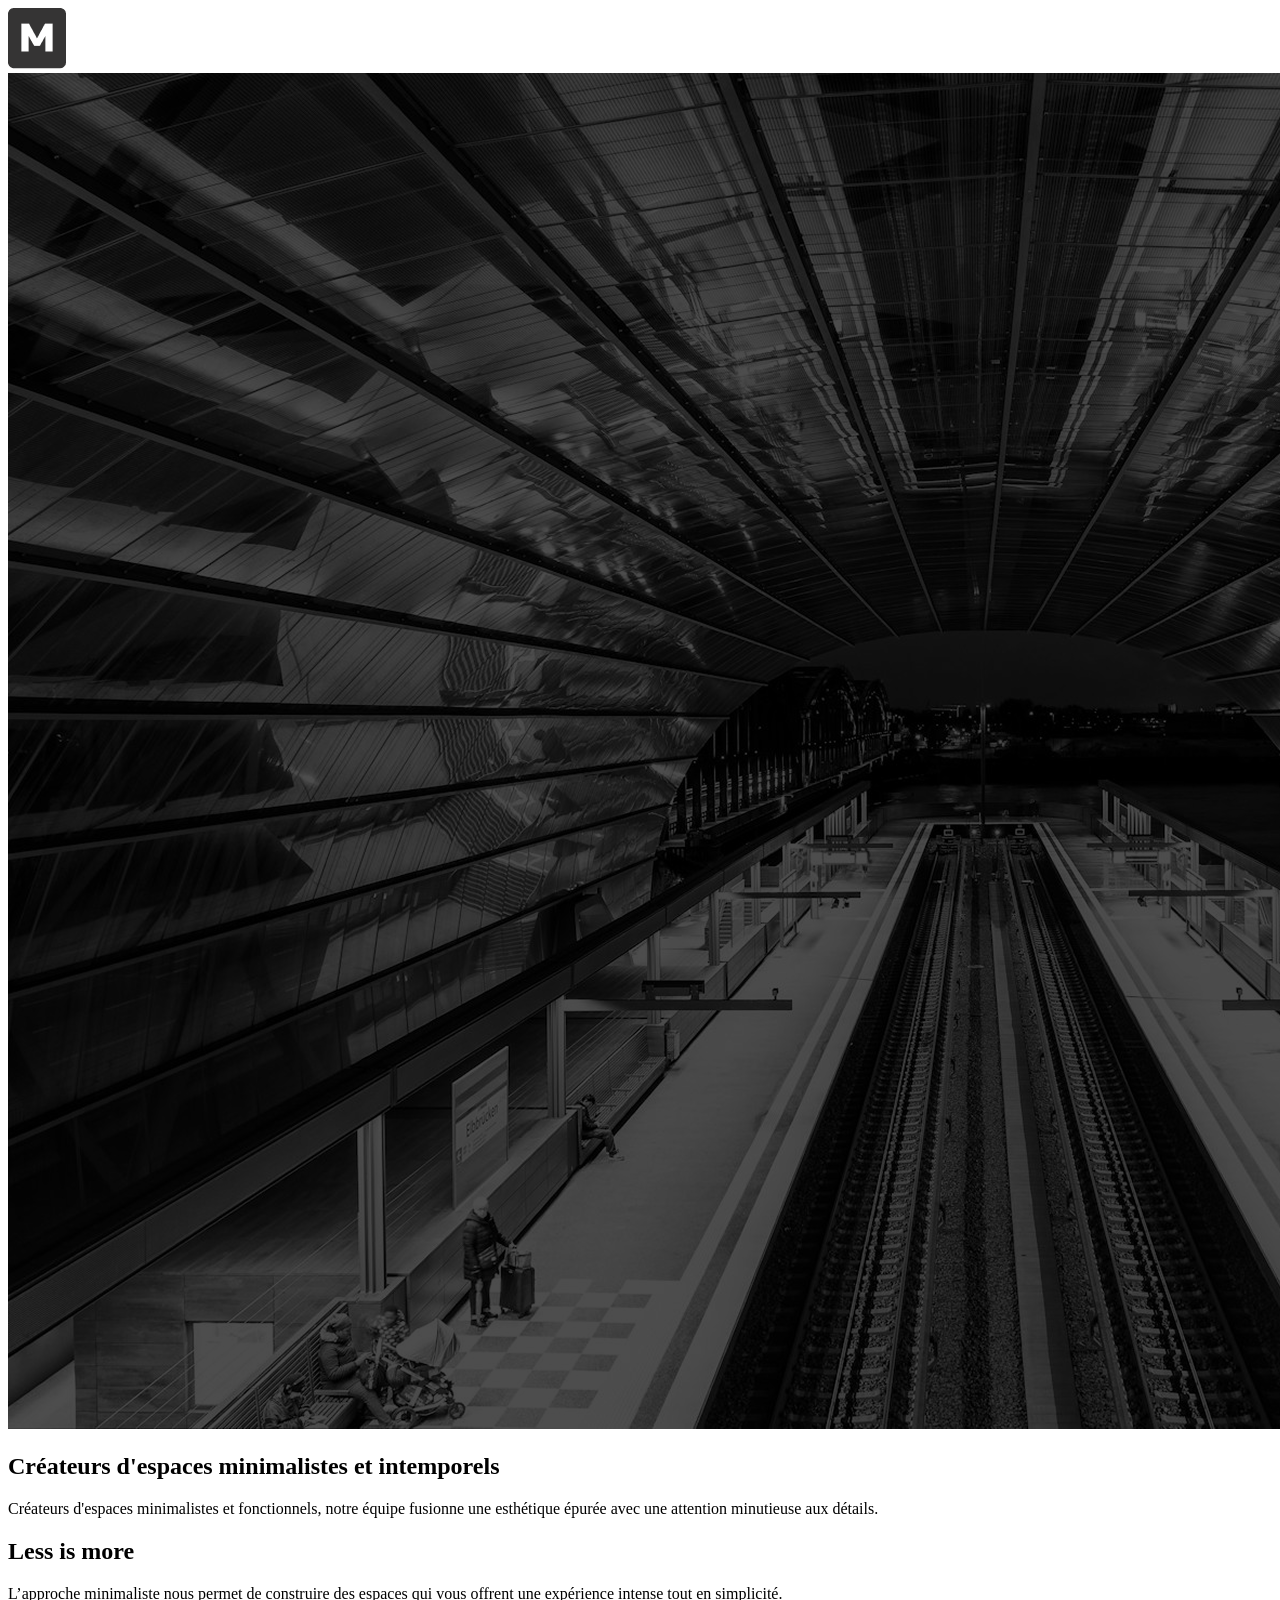
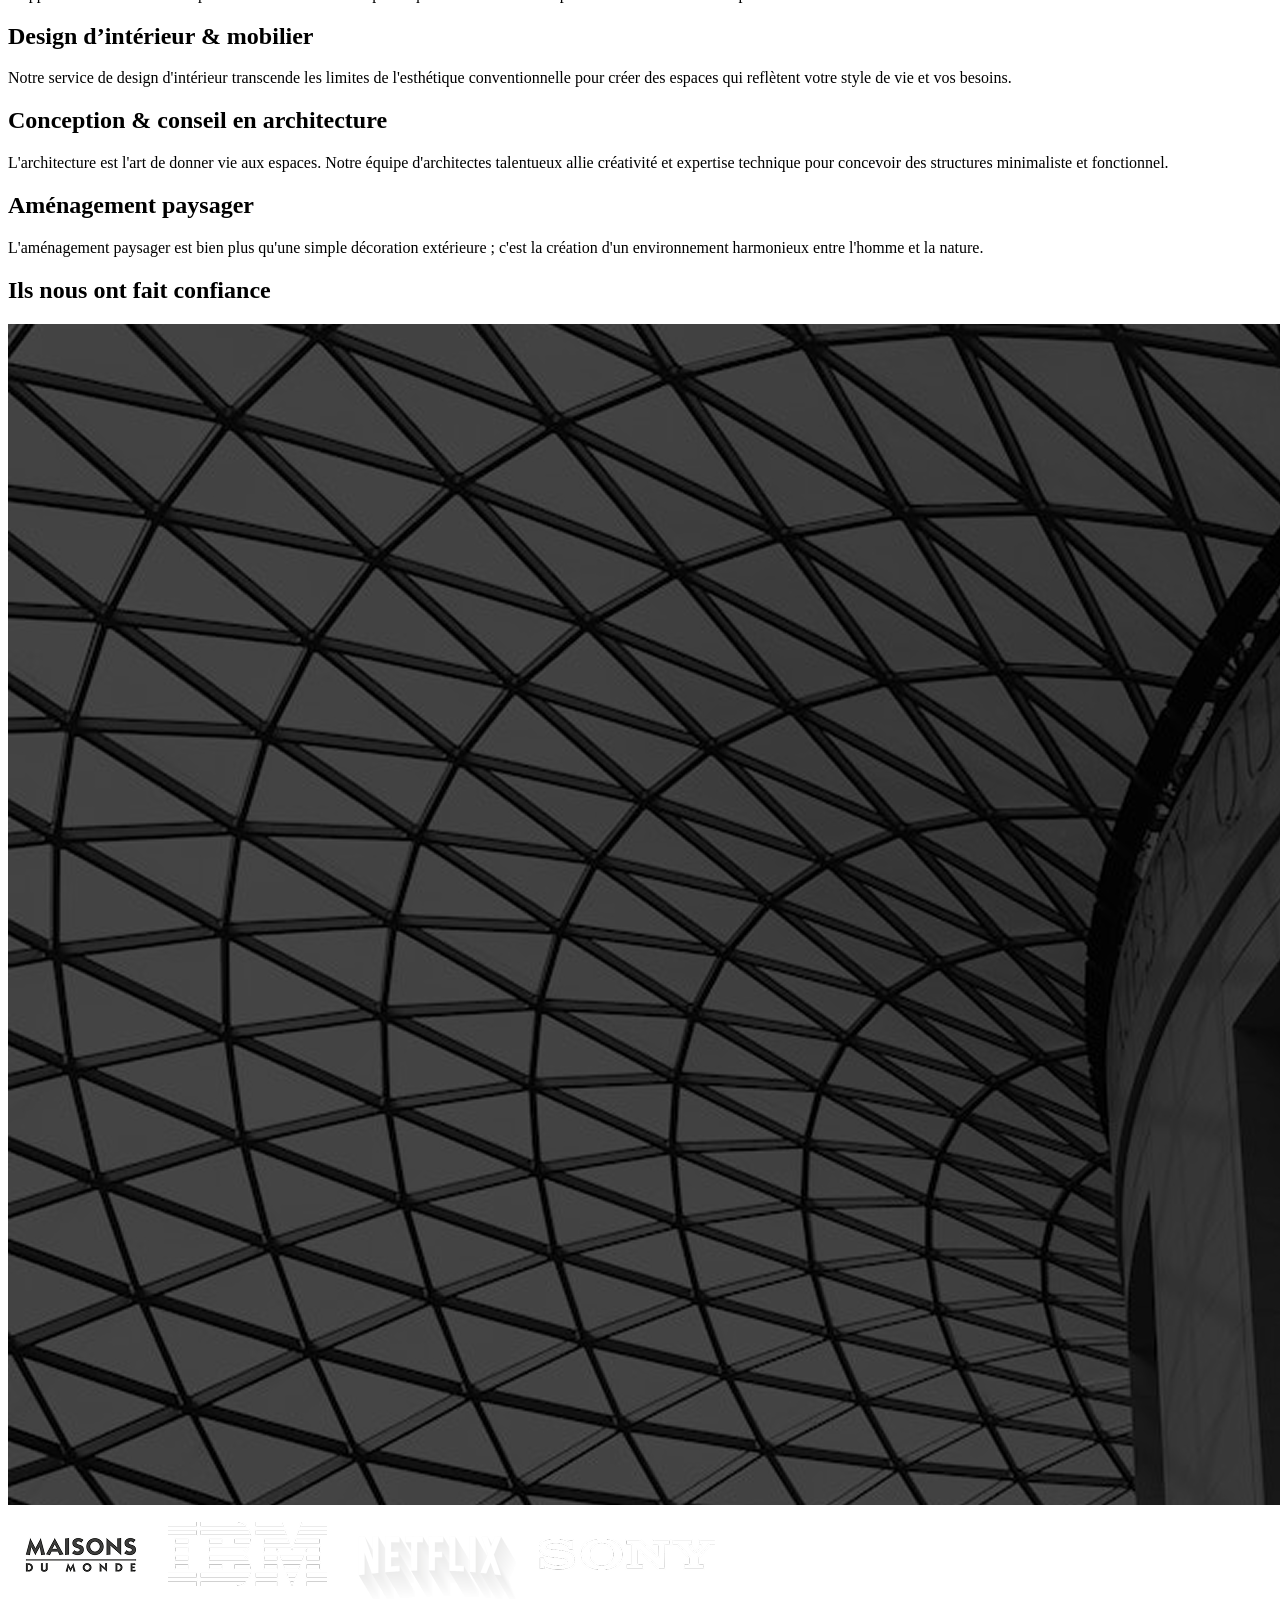
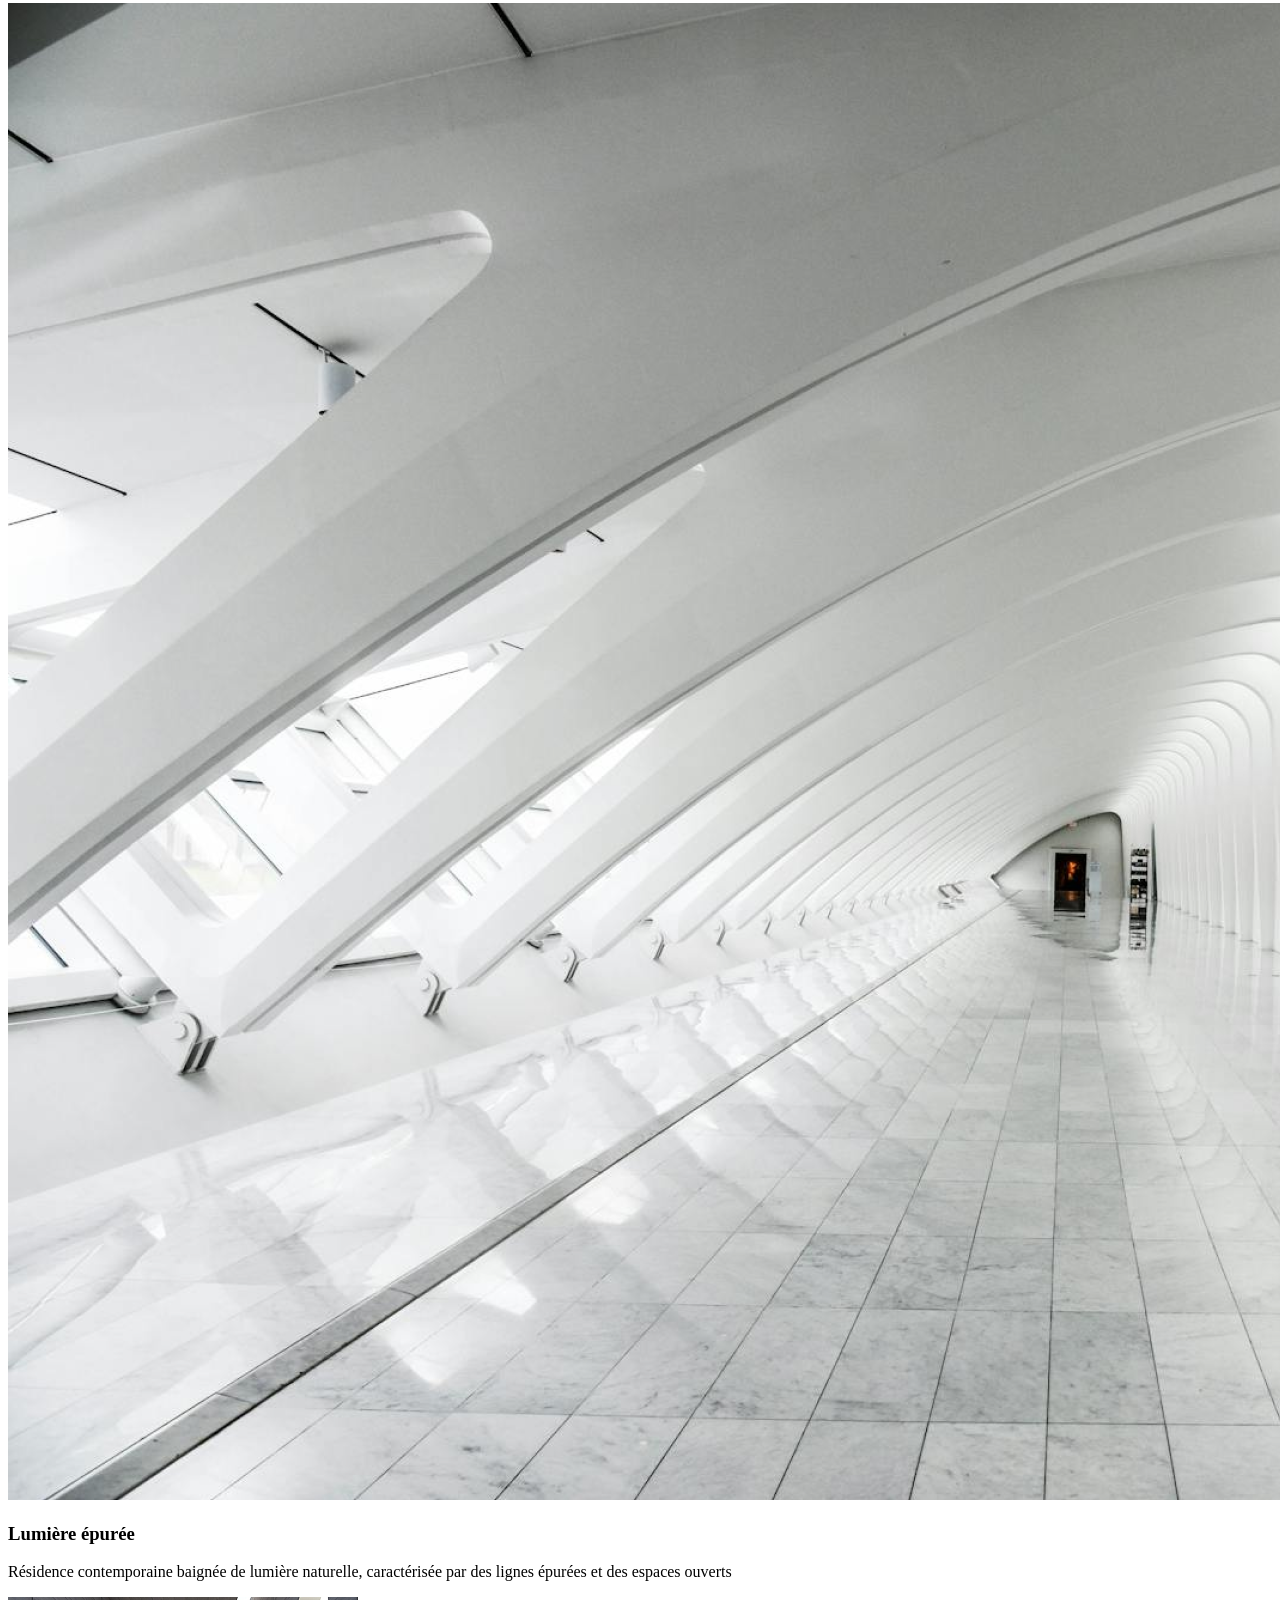
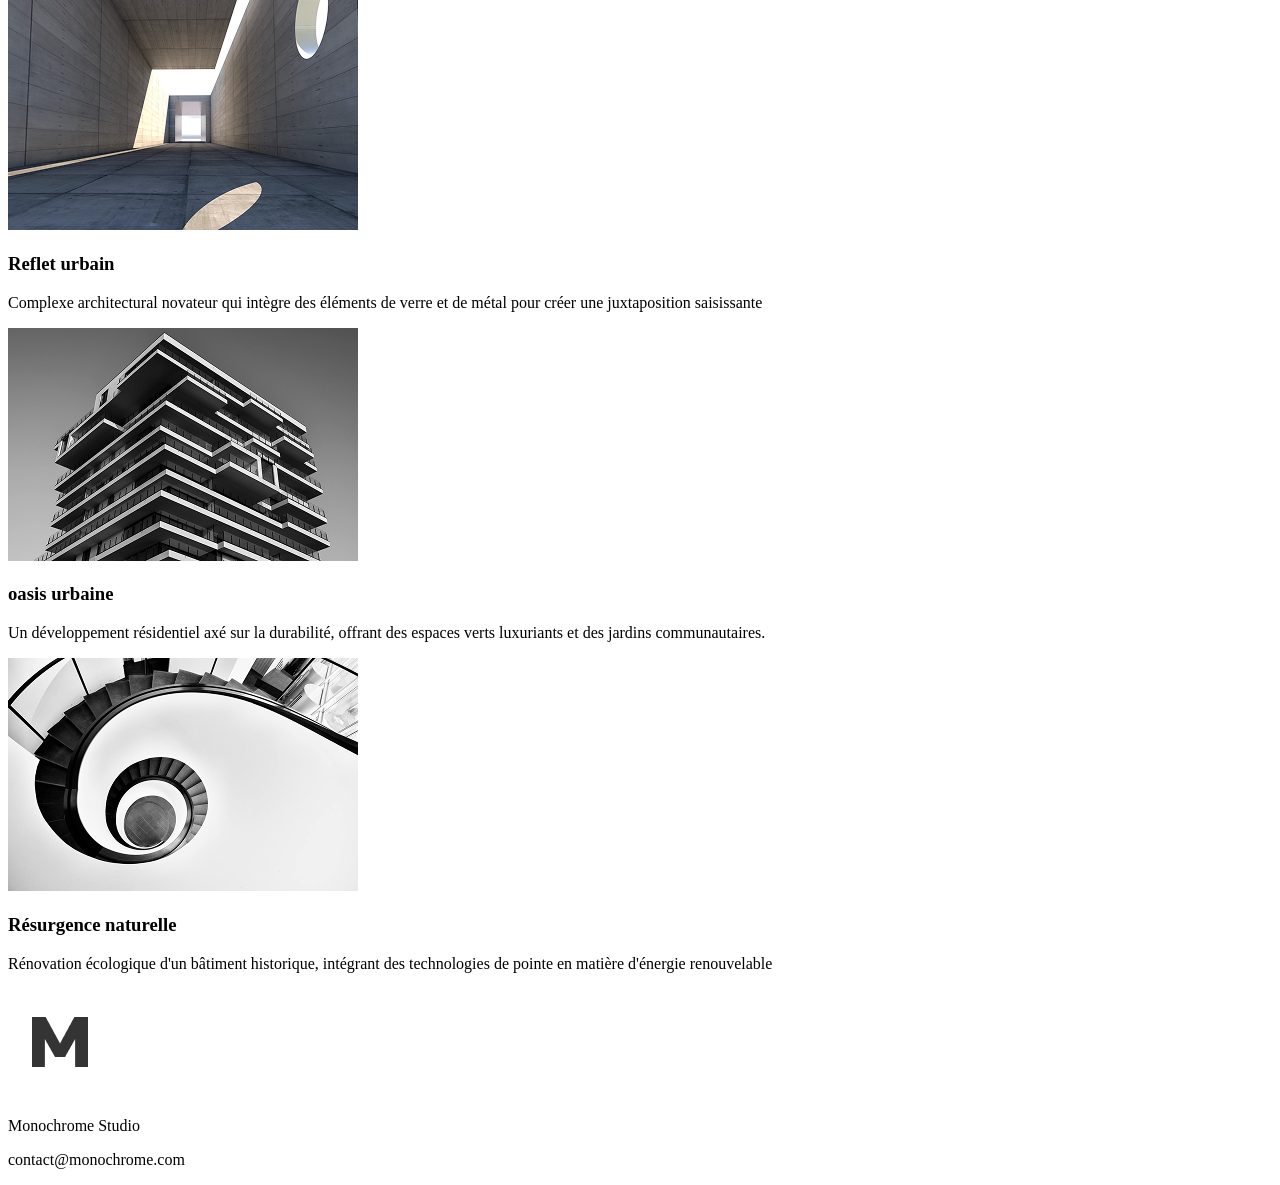
==== index.html @ a836d244 "Monochrome" ====
<!DOCTYPE html>
<html lang="en">

<head>
    <meta charset="UTF-8">
    <meta name="viewport" content="width=device-width, initial-scale=1.0">
    <title>Document</title>
</head>

<body>
    <header>
        <img src="asset/logo-black.png" alt="">
        <a href="L'agence"></a><a href="Les projets"></a><a href="Léquipe"></a><a href="La communauté"></a>
    </header>
    <!--Créateur de temps-->
    <section>
        <img src="asset/bg-image-hero.png" alt="">
        <h2>Créateurs d'espaces minimalistes et intemporels</h2>
        <p>Créateurs d'espaces minimalistes et fonctionnels, notre équipe fusionne une esthétique épurée avec une
            attention minutieuse aux détails.</p>
    </section>
    <section>
        <h2>Less is more</h2>
        <p>L’approche minimaliste nous permet de construire des espaces qui vous offrent une expérience intense tout en
            simplicité.</p>
        <div>
            <h2>Design d’intérieur & mobilier</h2>
            <p>Notre service de design d'intérieur transcende les limites de l'esthétique conventionnelle pour créer des
                espaces qui reflètent votre style de vie et vos besoins. </p>
            <a href=""></a>
        </div>
        <div>
            <h2>Conception & conseil
                en architecture</h2>
            <p>L'architecture est l'art de donner vie aux espaces. Notre équipe d'architectes talentueux allie
                créativité et expertise technique pour concevoir des structures minimaliste et fonctionnel.</p>
            <a href=""></a>
        </div>
        <div>
            <h2>Aménagement paysager</h2>
            <p>L'aménagement paysager est bien plus qu'une simple décoration extérieure ; c'est la création d'un
                environnement harmonieux entre l'homme et la nature. </p>
            <a href=""></a>
        </div>
    </section>
    <section>
        <h2>Ils nous ont fait confiance</h2>
        <img src="asset/bg-image-2.png" alt="">
        <img src="asset/maison-du-monde.png" alt="">
        <img src="asset/ibm.png" alt="">
        <img src="asset/netflix.png" alt="">
        <img src="asset/sony.png" alt="">
        <a href=""></a>
    </section>
    <!--Nos projet-->
    <section>
        <div>
            <img src="asset/img1-lumiere-Epuree.png" alt="">
            <h3>Lumière épurée</h3>
            <p>Résidence contemporaine baignée de lumière naturelle, caractérisée par des lignes épurées et des espaces
                ouverts</p>
        </div>
        <div>
            <img src="asset/img-galerie-2.png" alt="">
            <h3>Reflet urbain</h3>
            <p>Complexe architectural novateur qui intègre des éléments de verre et de métal pour créer une juxtaposition saisissante</p>
        </div>
        <div>
            <img src="asset/img-galerie-3.png" alt="">
            <h3>oasis urbaine</h3>
            <p>Un développement résidentiel axé sur la durabilité, offrant des espaces verts luxuriants et des jardins communautaires.</p>
        </div>
    </section>
    <div>
        <img src="asset/img-galerie-4.png" alt="">
        <h3>Résurgence naturelle</h3>
        <p>Rénovation écologique d'un bâtiment historique, intégrant des technologies de pointe en matière d'énergie renouvelable</p>
    </div>
    </section>
    <footer>
        <img src="asset/logo-white.png" alt="">
        <p> Monochrome Studio</p>
        <p>contact@monochrome.com</p>
    </footer>
</body>

</html>
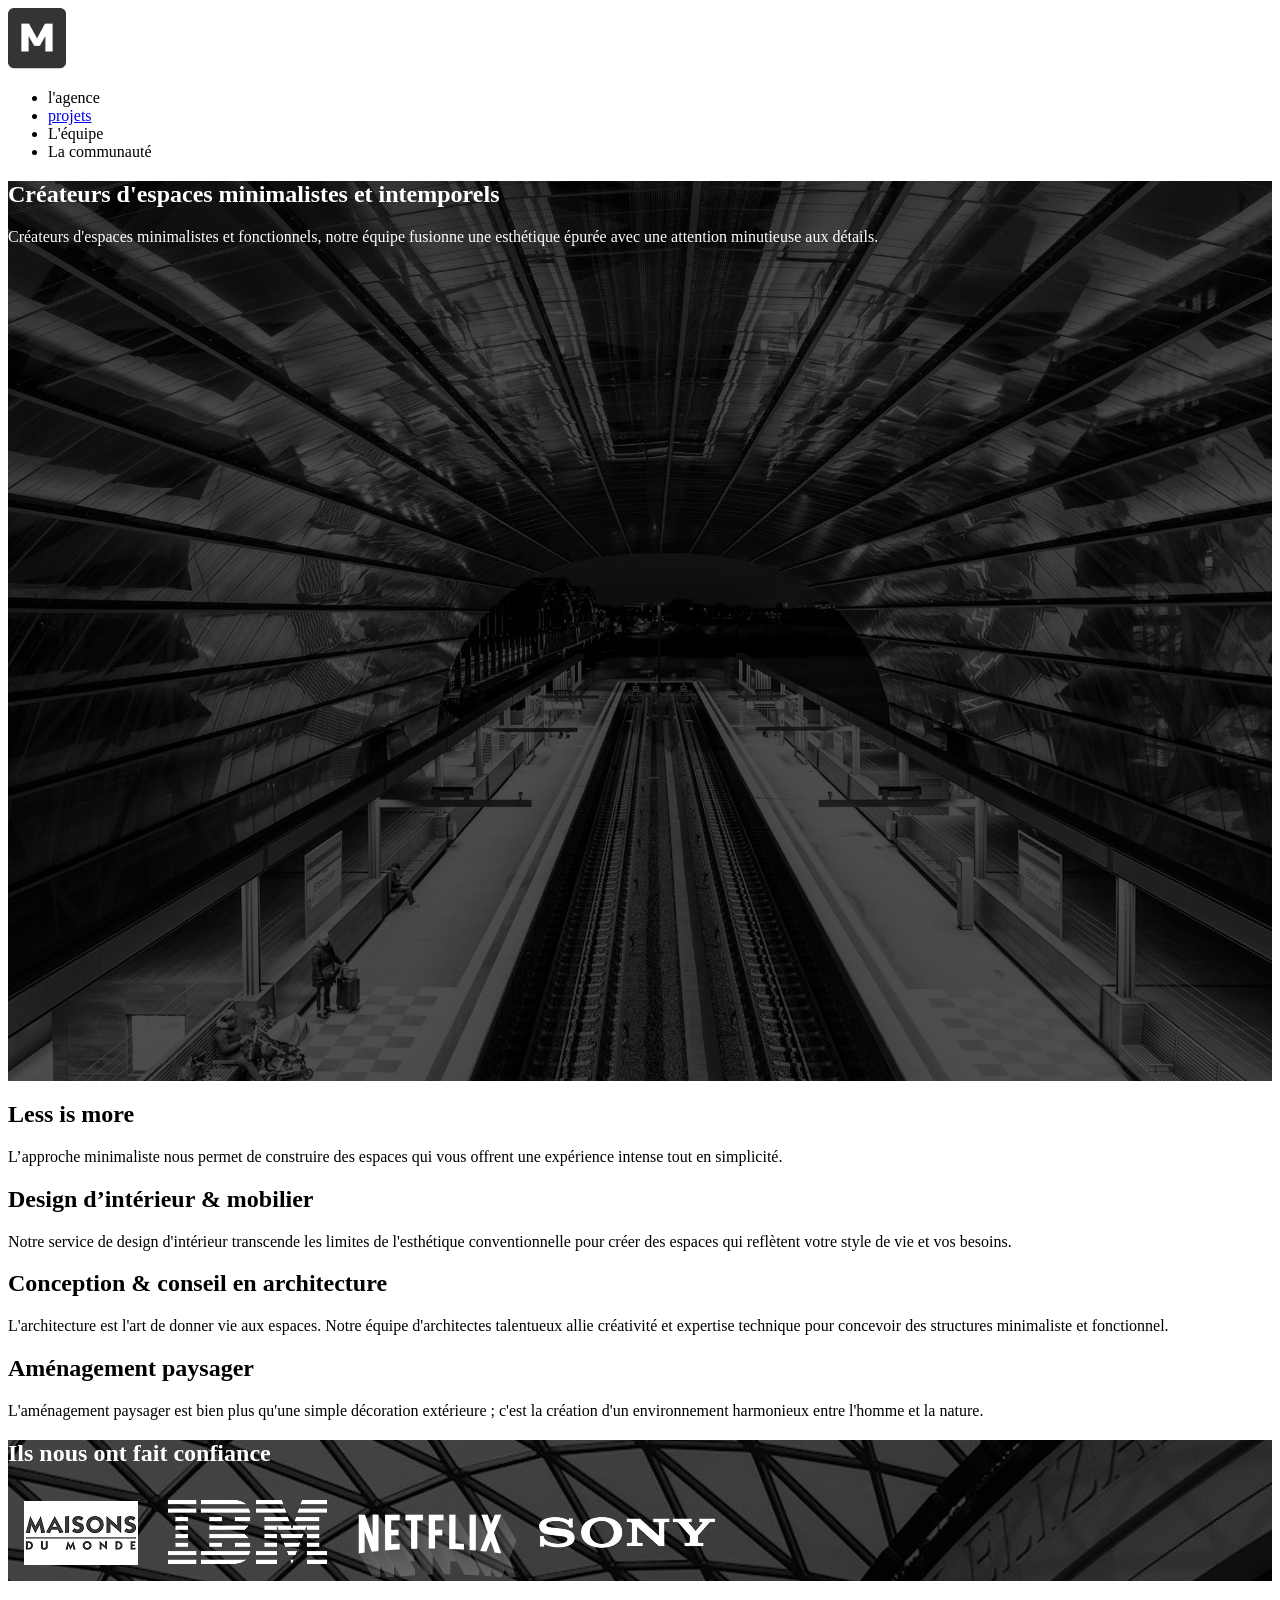
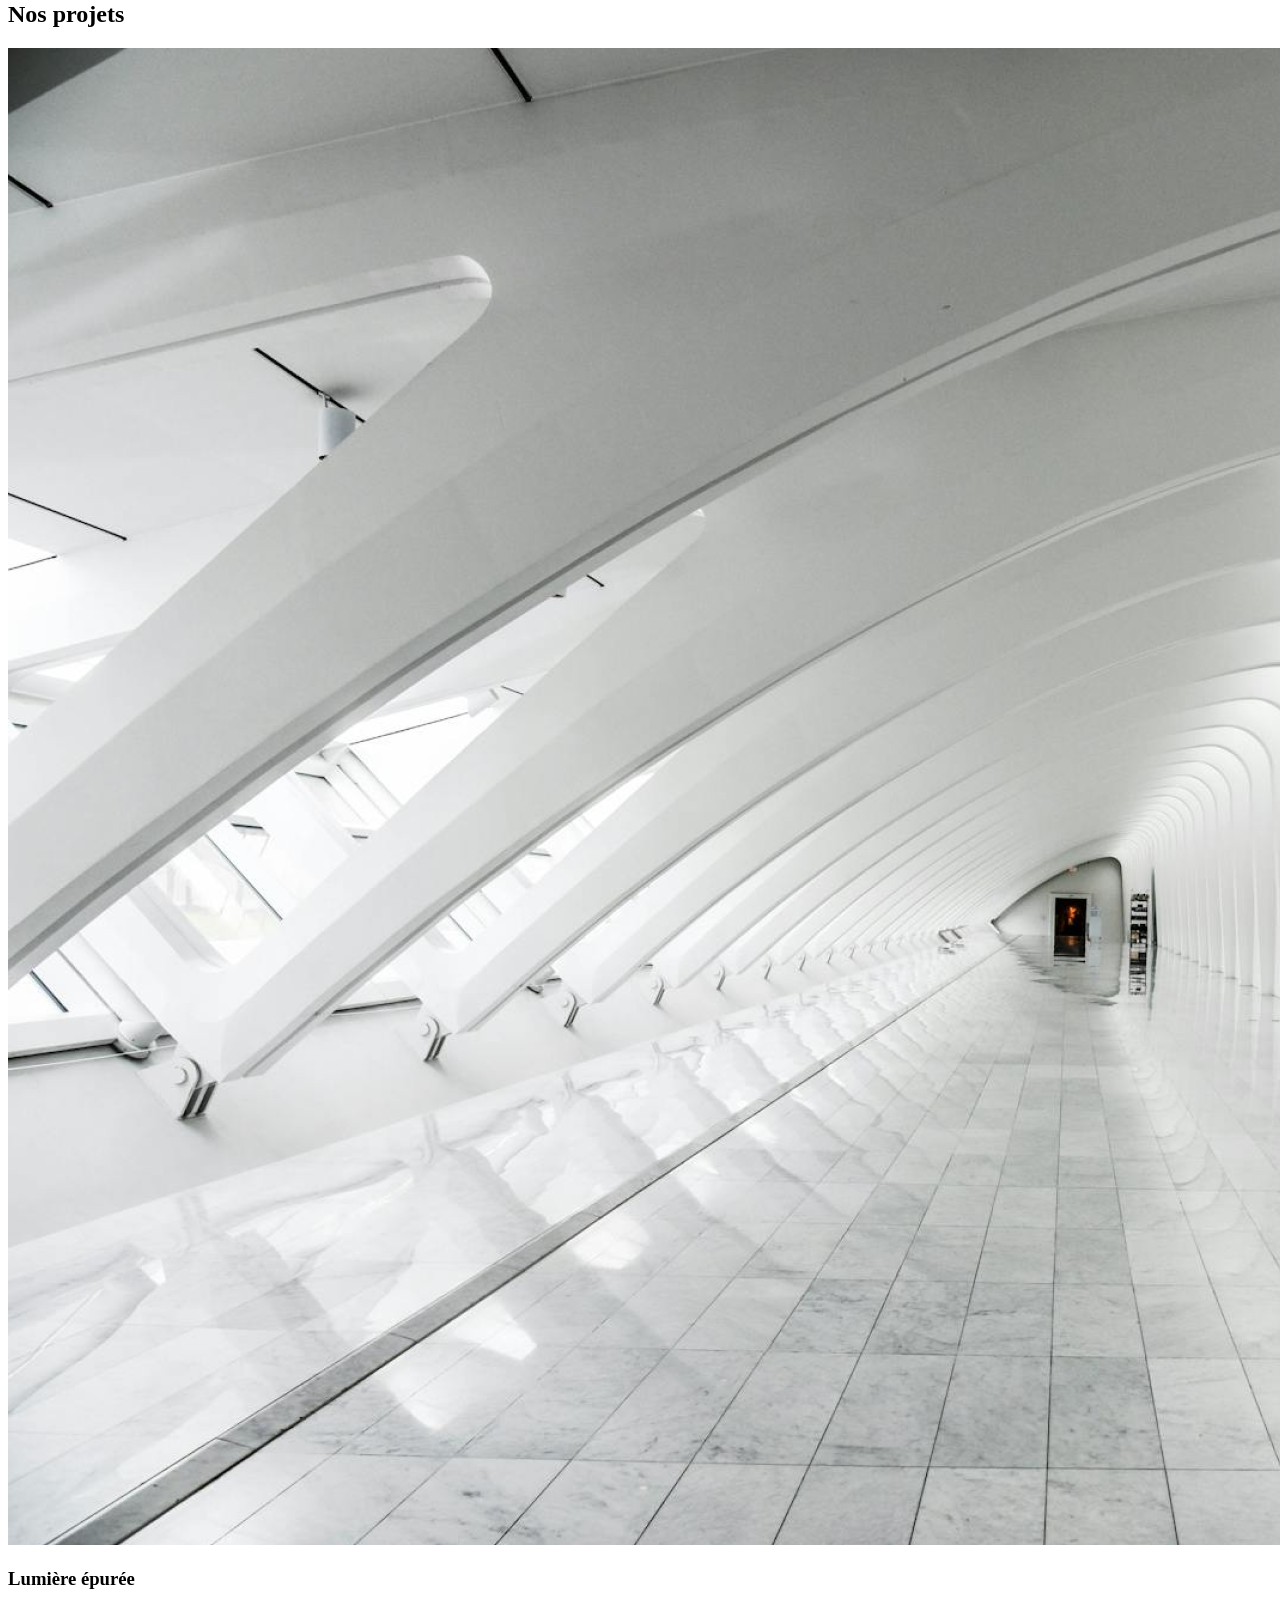
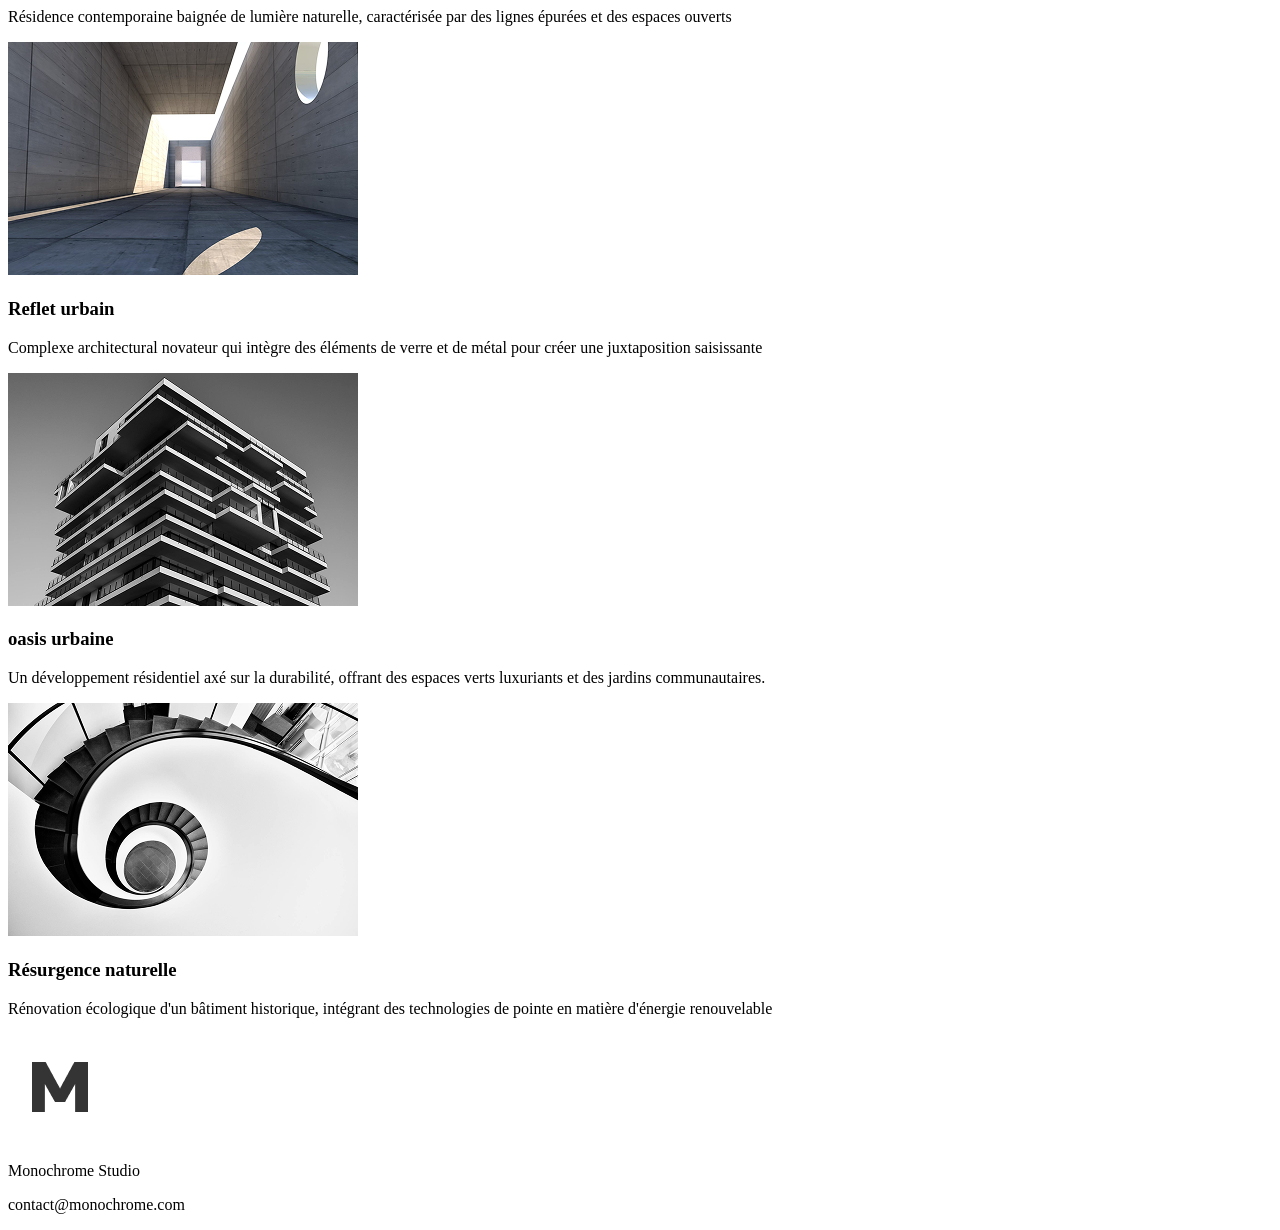
==== commit ff5d7d1f: "monochrome" ====
--- a/index.html
+++ b/index.html
@@ -5,20 +5,30 @@
     <meta charset="UTF-8">
     <meta name="viewport" content="width=device-width, initial-scale=1.0">
     <title>Document</title>
+    <link rel="stylesheet" href="style.css">
 </head>
 
 <body>
+    <!--header-->
     <header>
         <img src="asset/logo-black.png" alt="">
-        <a href="L'agence"></a><a href="Les projets"></a><a href="Léquipe"></a><a href="La communauté"></a>
+        <nav>
+            <ul>
+                <li>l'agence</li>
+                <li><a href="#Projet">projets</a></li>
+                <li>L'équipe</li>
+                <li>La communauté</li>
+            </ul>
+        </nav>
     </header>
-    <!--Créateur de temps-->
-    <section>
-        <img src="asset/bg-image-hero.png" alt="">
-        <h2>Créateurs d'espaces minimalistes et intemporels</h2>
-        <p>Créateurs d'espaces minimalistes et fonctionnels, notre équipe fusionne une esthétique épurée avec une
+    <!--Créateur de temps première partie-->
+    <section class="section-hero">
+        <h2 class="blanc">Créateurs d'espaces minimalistes et intemporels</h2>
+        <p class="blanc">Créateurs d'espaces minimalistes et fonctionnels, notre équipe fusionne une esthétique épurée
+            avec une
             attention minutieuse aux détails.</p>
     </section>
+    <!--Less is more seconde partie-->
     <section>
         <h2>Less is more</h2>
         <p>L’approche minimaliste nous permet de construire des espaces qui vous offrent une expérience intense tout en
@@ -43,9 +53,9 @@
             <a href=""></a>
         </div>
     </section>
-    <section>
-        <h2>Ils nous ont fait confiance</h2>
-        <img src="asset/bg-image-2.png" alt="">
+    <!--Ils nous ont fait confiance troisième partie-->
+    <section class="background-2">
+        <h2 class="blanc">Ils nous ont fait confiance</h2>
         <img src="asset/maison-du-monde.png" alt="">
         <img src="asset/ibm.png" alt="">
         <img src="asset/netflix.png" alt="">
@@ -54,29 +64,37 @@
     </section>
     <!--Nos projet-->
     <section>
-        <div>
-            <img src="asset/img1-lumiere-Epuree.png" alt="">
-            <h3>Lumière épurée</h3>
-            <p>Résidence contemporaine baignée de lumière naturelle, caractérisée par des lignes épurées et des espaces
-                ouverts</p>
-        </div>
+        <a href="index2.html" class="soulignement-lien">
+            <div>
+                <h2 id="Projet">Nos projets</h2>
+                <img src="asset/img1-lumiere-Epuree.png" alt="">
+                <h3>Lumière épurée</h3>
+                <p>Résidence contemporaine baignée de lumière naturelle, caractérisée par des lignes épurées et des
+                    espaces
+                    ouverts</p>
+            </div>
+        </a>
         <div>
             <img src="asset/img-galerie-2.png" alt="">
             <h3>Reflet urbain</h3>
-            <p>Complexe architectural novateur qui intègre des éléments de verre et de métal pour créer une juxtaposition saisissante</p>
+            <p>Complexe architectural novateur qui intègre des éléments de verre et de métal pour créer une
+                juxtaposition saisissante</p>
         </div>
         <div>
             <img src="asset/img-galerie-3.png" alt="">
             <h3>oasis urbaine</h3>
-            <p>Un développement résidentiel axé sur la durabilité, offrant des espaces verts luxuriants et des jardins communautaires.</p>
+            <p>Un développement résidentiel axé sur la durabilité, offrant des espaces verts luxuriants et des jardins
+                communautaires.</p>
         </div>
     </section>
     <div>
         <img src="asset/img-galerie-4.png" alt="">
         <h3>Résurgence naturelle</h3>
-        <p>Rénovation écologique d'un bâtiment historique, intégrant des technologies de pointe en matière d'énergie renouvelable</p>
+        <p>Rénovation écologique d'un bâtiment historique, intégrant des technologies de pointe en matière d'énergie
+            renouvelable</p>
     </div>
     </section>
+    <!--fin de page-->
     <footer>
         <img src="asset/logo-white.png" alt="">
         <p> Monochrome Studio</p>
--- a/style.css
+++ b/style.css
@@ -0,0 +1,19 @@
+
+.section-hero{
+    background-image: url("asset/bg-image-hero.png");
+    background-size: cover;
+    background-repeat: no-repeat;
+    height: 100vh; /*100% de la hauteur de l'écran*/
+}
+.blanc{
+    color: white;
+}
+.background-2{
+    background-image: url("asset/bg-image-2.png");
+    background-size:cover;
+    background-repeat: no-repeat;
+}
+.soulignement-lien{
+    text-decoration: none;
+    color: black;
+}
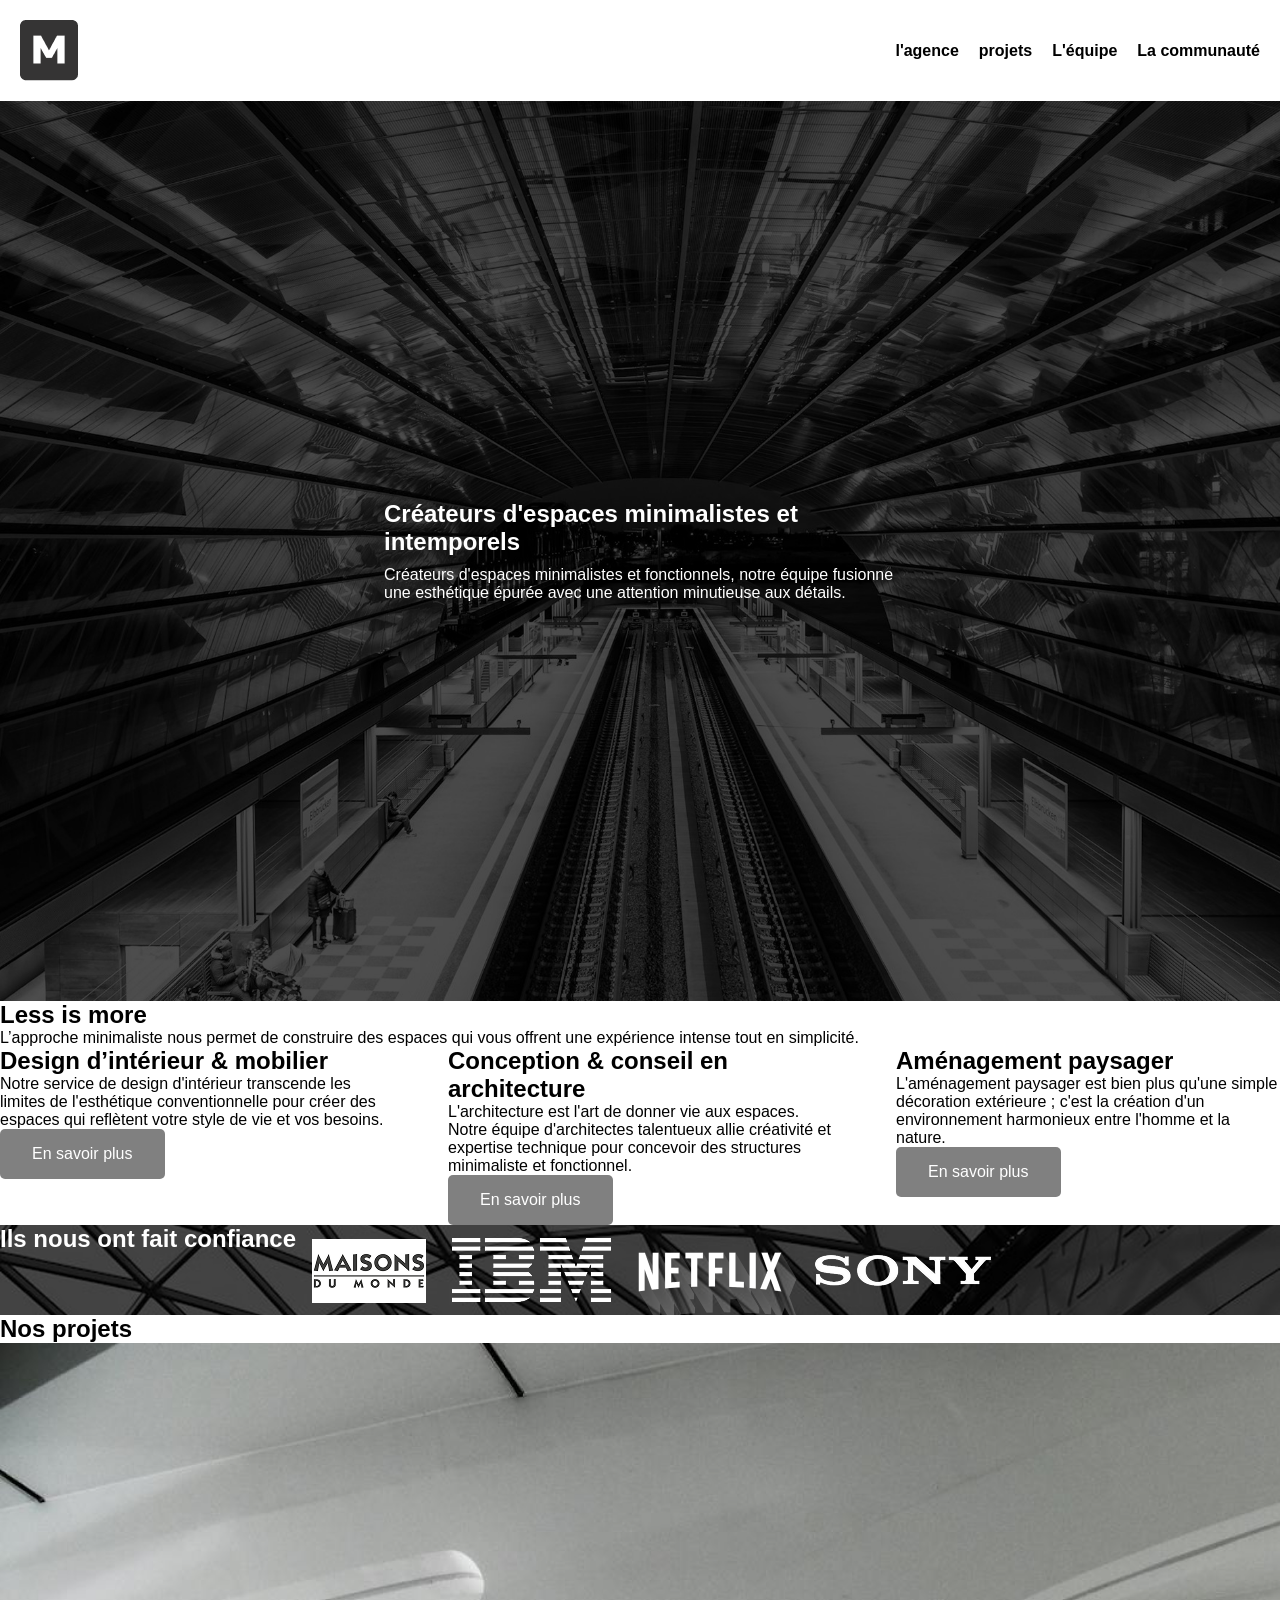
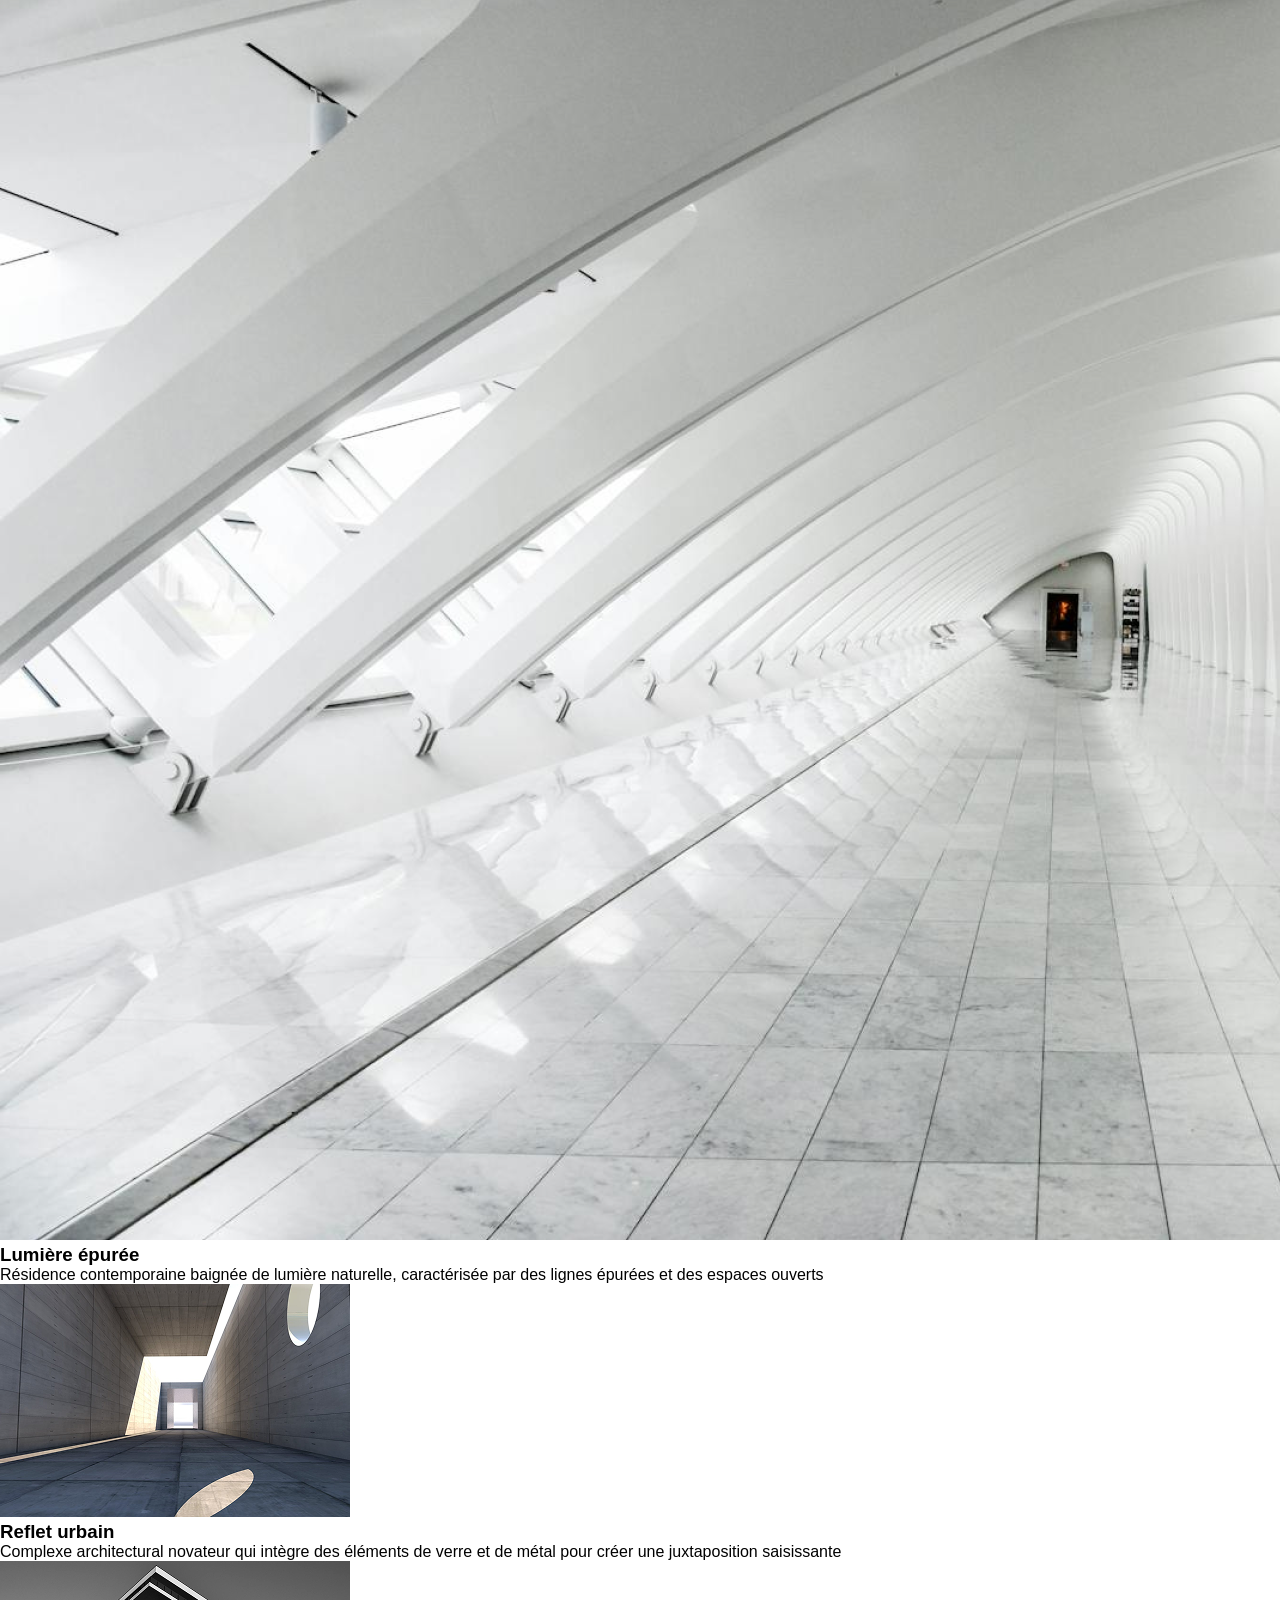
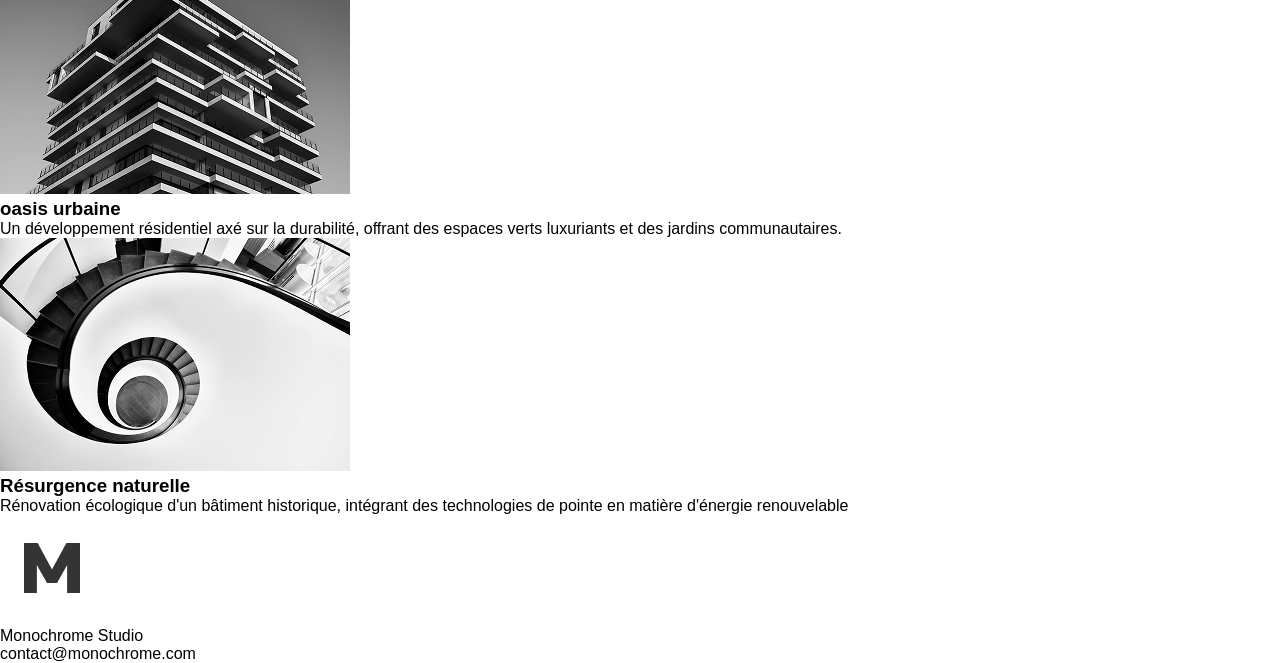
==== commit 48cd7f06: "monochrome" ====
--- a/index.html
+++ b/index.html
@@ -10,56 +10,60 @@
 
 <body>
     <!--header-->
-    <header>
+    <header class="flex spacebetween align-center p-20">
         <img src="asset/logo-black.png" alt="">
-        <nav>
-            <ul>
-                <li>l'agence</li>
-                <li><a href="#Projet">projets</a></li>
-                <li>L'équipe</li>
-                <li>La communauté</li>
-            </ul>
+        <nav class="flex gap black gras">
+            <a>l'agence</a>
+            <a href="#Projet" class="black">projets</a>
+            <a>L'équipe</a>
+            <a>La communauté</a>
         </nav>
     </header>
     <!--Créateur de temps première partie-->
-    <section class="section-hero">
-        <h2 class="blanc">Créateurs d'espaces minimalistes et intemporels</h2>
-        <p class="blanc">Créateurs d'espaces minimalistes et fonctionnels, notre équipe fusionne une esthétique épurée
-            avec une
-            attention minutieuse aux détails.</p>
+    <section class="section-hero flex align-center justify-center">
+        <div class="w40">
+            <h2 class="blanc margin20">Créateurs d'espaces minimalistes et intemporels</h2>
+            <p class="blanc">Créateurs d'espaces minimalistes et fonctionnels, notre équipe fusionne une esthétique
+                épurée
+                avec une
+                attention minutieuse aux détails.</p>
+        </div>
     </section>
     <!--Less is more seconde partie-->
     <section>
         <h2>Less is more</h2>
         <p>L’approche minimaliste nous permet de construire des espaces qui vous offrent une expérience intense tout en
             simplicité.</p>
-        <div>
-            <h2>Design d’intérieur & mobilier</h2>
-            <p>Notre service de design d'intérieur transcende les limites de l'esthétique conventionnelle pour créer des
-                espaces qui reflètent votre style de vie et vos besoins. </p>
-            <a href=""></a>
-        </div>
-        <div>
-            <h2>Conception & conseil
-                en architecture</h2>
-            <p>L'architecture est l'art de donner vie aux espaces. Notre équipe d'architectes talentueux allie
-                créativité et expertise technique pour concevoir des structures minimaliste et fonctionnel.</p>
-            <a href=""></a>
-        </div>
-        <div>
-            <h2>Aménagement paysager</h2>
-            <p>L'aménagement paysager est bien plus qu'une simple décoration extérieure ; c'est la création d'un
-                environnement harmonieux entre l'homme et la nature. </p>
-            <a href=""></a>
+        <div class="flex spacebetween">
+            <div class="w30">
+                <h2>Design d’intérieur & mobilier</h2>
+                <p>Notre service de design d'intérieur transcende les limites de l'esthétique conventionnelle pour créer
+                    des
+                    espaces qui reflètent votre style de vie et vos besoins. </p>
+                <a href="" class="btn">En savoir plus</a>
+            </div>
+            <div class="w30">
+                <h2>Conception & conseil
+                    en architecture</h2>
+                <p>L'architecture est l'art de donner vie aux espaces. Notre équipe d'architectes talentueux allie
+                    créativité et expertise technique pour concevoir des structures minimaliste et fonctionnel.</p>
+                <a href="" class="btn">En savoir plus</a>
+            </div>
+            <div class="w30">
+                <h2>Aménagement paysager</h2>
+                <p>L'aménagement paysager est bien plus qu'une simple décoration extérieure ; c'est la création d'un
+                    environnement harmonieux entre l'homme et la nature. </p>
+                <a href="" class="btn">En savoir plus</a>
+            </div>
         </div>
     </section>
     <!--Ils nous ont fait confiance troisième partie-->
-    <section class="background-2">
+    <section class="background-2 flex">
         <h2 class="blanc">Ils nous ont fait confiance</h2>
-        <img src="asset/maison-du-monde.png" alt="">
-        <img src="asset/ibm.png" alt="">
-        <img src="asset/netflix.png" alt="">
-        <img src="asset/sony.png" alt="">
+        <img src="asset/maison-du-monde.png" alt="" class="spacebetween">
+        <img src="asset/ibm.png" alt="" class="spacebetween">
+        <img src="asset/netflix.png" alt="" class="spacebetween">
+        <img src="asset/sony.png" alt="" class="spacebetween">
         <a href=""></a>
     </section>
     <!--Nos projet-->
--- a/style.css
+++ b/style.css
@@ -1,19 +1,86 @@
+*{
+    margin: 0;
+    padding: 0;
+    box-sizing: border-box;
+    font-family: "Rubik",sans-serif;
+}
+@import url('https://fonts.googleapis.com/css2?family=Fredoka:wght@300..700&family=Rubik:ital,wght@0,300..900;1,300..900&family=Work+Sans:ital,wght@0,100..900;1,100..900&display=swap');
 
-.section-hero{
+.section-hero {
     background-image: url("asset/bg-image-hero.png");
     background-size: cover;
     background-repeat: no-repeat;
-    height: 100vh; /*100% de la hauteur de l'écran*/
+    height: 100vh;
+
+    /*100% de la hauteur de l'écran*/
 }
-.blanc{
+
+.blanc {
     color: white;
 }
-.background-2{
+
+.background-2 {
     background-image: url("asset/bg-image-2.png");
-    background-size:cover;
+    background-size: cover;
     background-repeat: no-repeat;
 }
-.soulignement-lien{
+
+.soulignement-lien {
     text-decoration: none;
     color: black;
 }
+.btn{
+    display: inline-block;
+    background-color: grey;
+    padding: 16px 32px;
+    color: white;
+    border-radius: 5px;
+}
+/*Flex box*/
+.flex {
+    display: flex;
+    flex-wrap: wrap;
+}
+
+.spacebetween {
+    justify-content: space-between;
+}
+
+.gap {
+    gap: 20px;
+}
+.align-center{
+    align-items: center;
+}
+.justify-center{
+    justify-content: center;
+}
+
+/*Texte*/
+a {
+    text-decoration: none;
+}
+
+.black {
+    color: black;
+}
+.gras{
+    font-weight: 600;
+}
+/*MARGIN ET PADDING*/
+.p-20{
+    padding: 20px;
+}
+.margin20{
+    margin-bottom: 10px;
+}
+
+
+
+/*taille*/
+.w40{
+    width: 40%;
+}
+.w30{
+    width: 30%;
+}
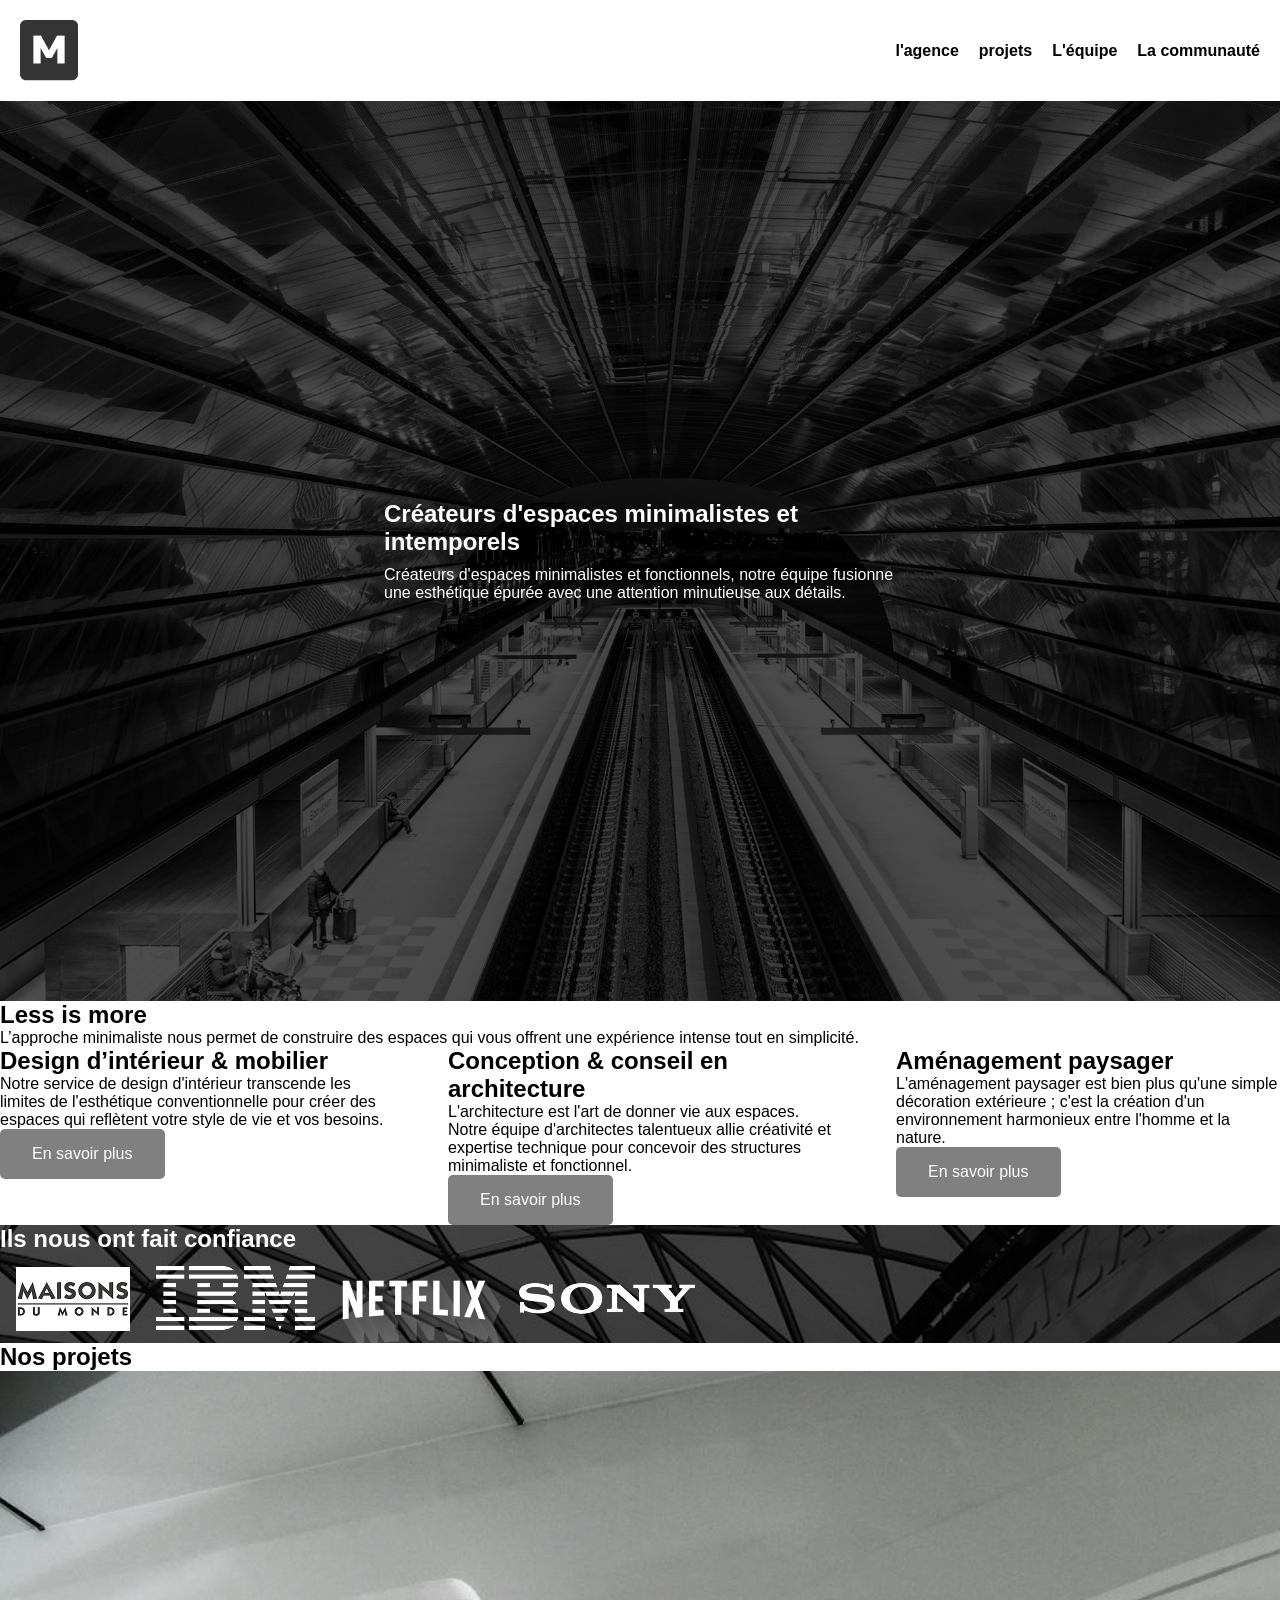
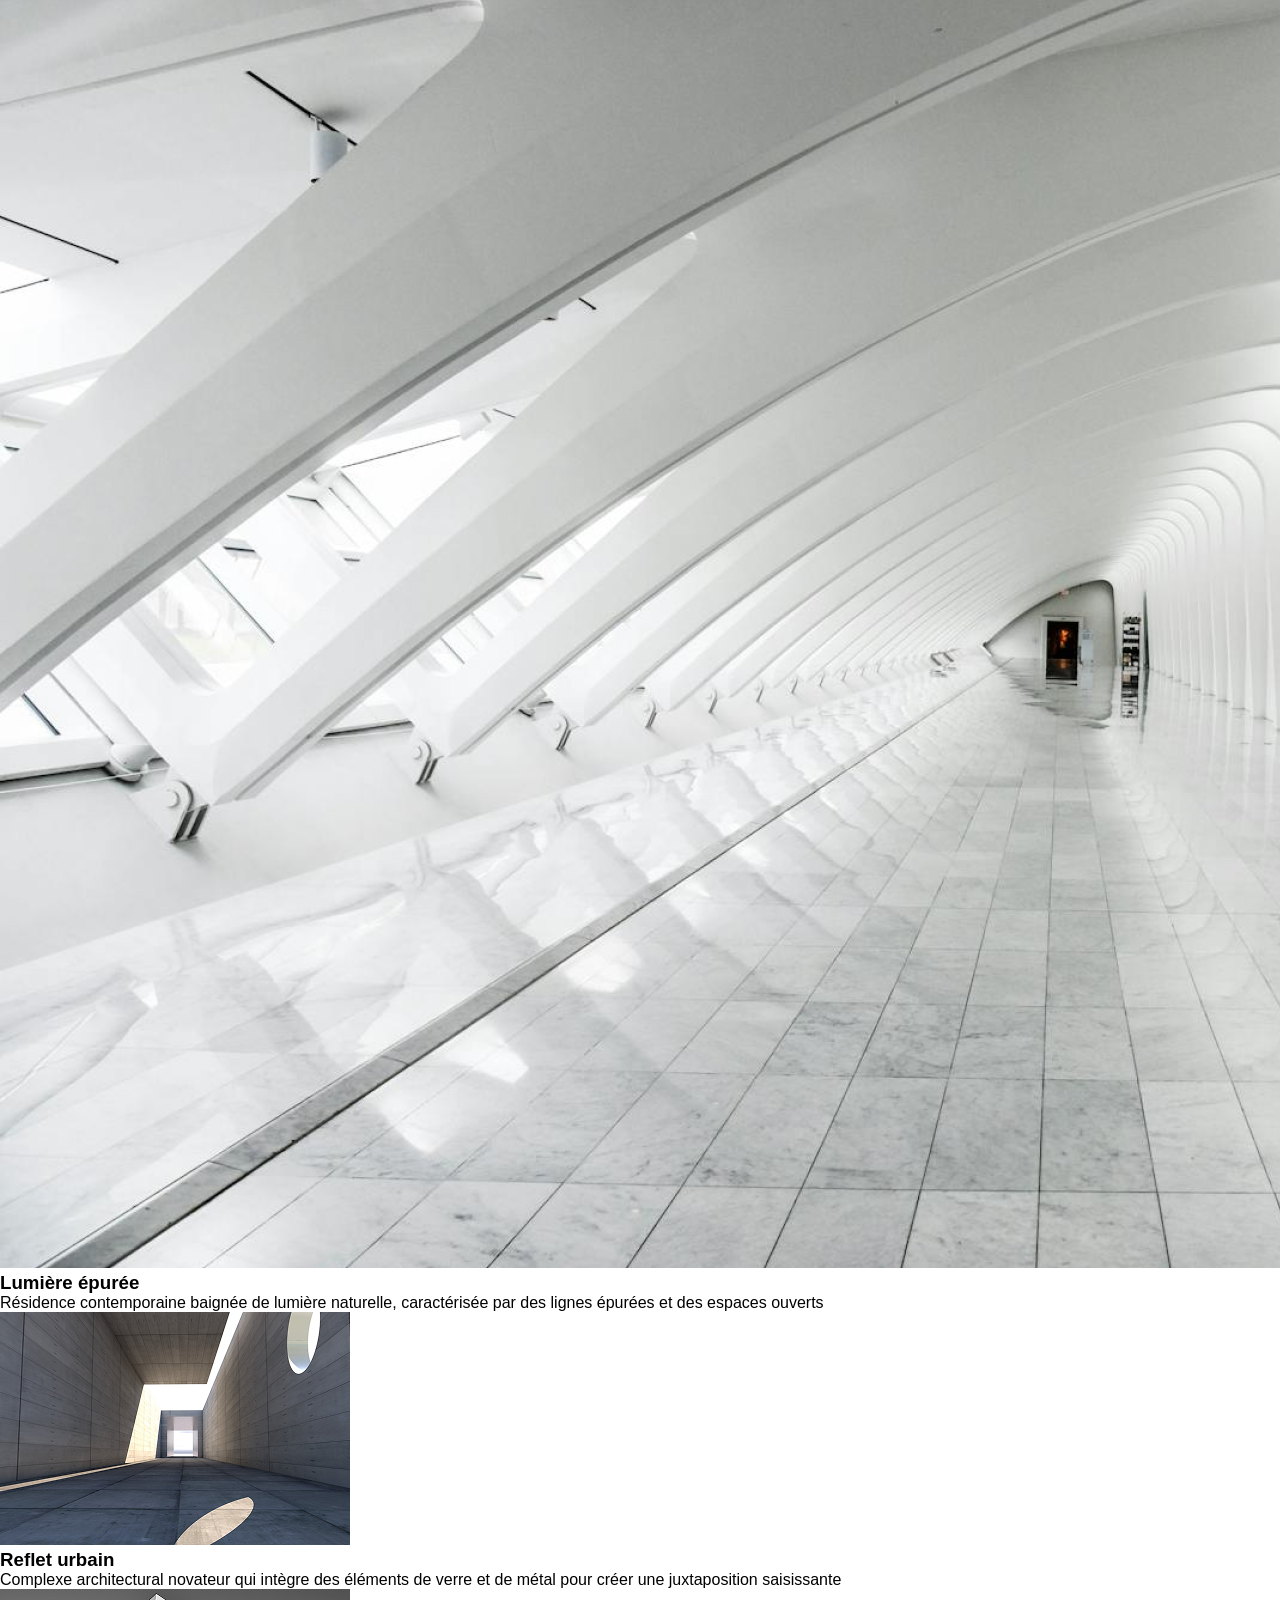
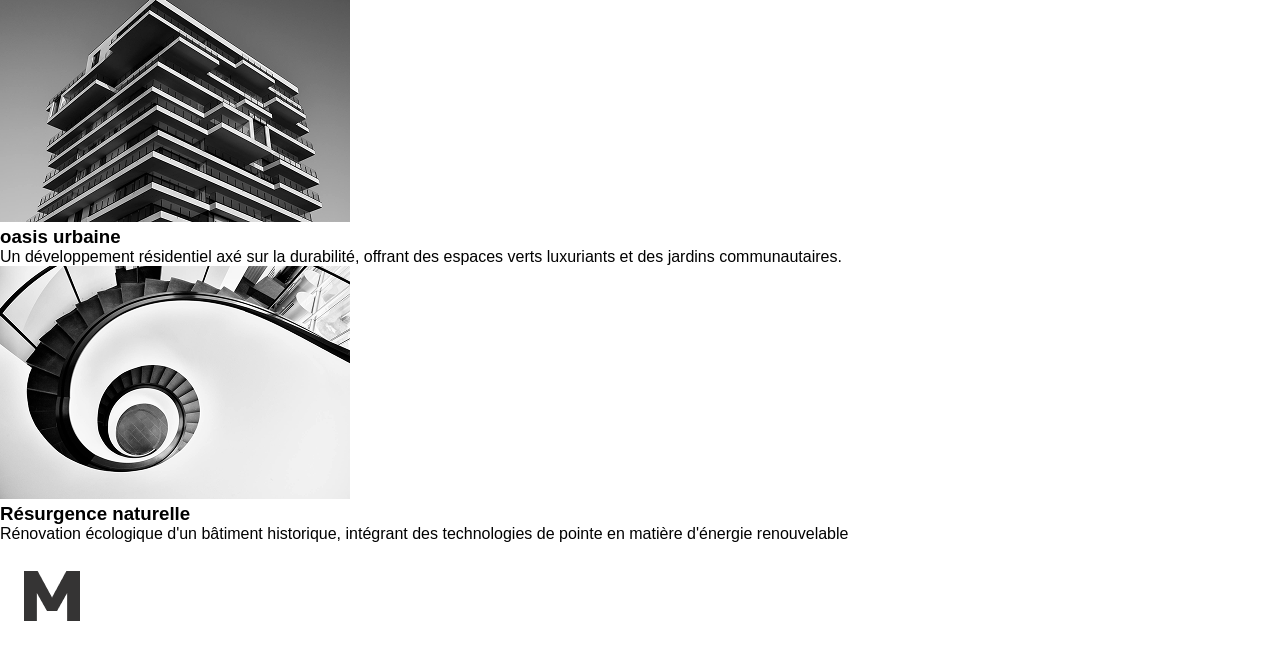
==== commit e3a35119: "monochrome" ====
--- a/index.html
+++ b/index.html
@@ -30,41 +30,47 @@
         </div>
     </section>
     <!--Less is more seconde partie-->
-    <section>
-        <h2>Less is more</h2>
-        <p>L’approche minimaliste nous permet de construire des espaces qui vous offrent une expérience intense tout en
+    <section class="container1200">
+        <h2 class="margin-top-32">Less is more</h2>
+        <p class="margin-bot-32">L’approche minimaliste nous permet de construire des espaces qui vous offrent une
+            expérience intense tout en
             simplicité.</p>
         <div class="flex spacebetween">
             <div class="w30">
-                <h2>Design d’intérieur & mobilier</h2>
-                <p>Notre service de design d'intérieur transcende les limites de l'esthétique conventionnelle pour créer
+                <h2 class="margin-bot-16">Design d’intérieur & mobilier</h2>
+                <p class="margin-bot-16">Notre service de design d'intérieur transcende les limites de l'esthétique
+                    conventionnelle pour créer
                     des
                     espaces qui reflètent votre style de vie et vos besoins. </p>
-                <a href="" class="btn">En savoir plus</a>
+                <a href="" class="btn margin-bot-16">En savoir plus</a>
             </div>
             <div class="w30">
-                <h2>Conception & conseil
+                <h2 class="margin-bot-16">Conception & conseil
                     en architecture</h2>
-                <p>L'architecture est l'art de donner vie aux espaces. Notre équipe d'architectes talentueux allie
+                <p class="margin-bot-16">L'architecture est l'art de donner vie aux espaces. Notre équipe d'architectes
+                    talentueux allie
                     créativité et expertise technique pour concevoir des structures minimaliste et fonctionnel.</p>
-                <a href="" class="btn">En savoir plus</a>
+                <a href="" class="btn margin-bot-16">En savoir plus</a>
             </div>
             <div class="w30">
-                <h2>Aménagement paysager</h2>
-                <p>L'aménagement paysager est bien plus qu'une simple décoration extérieure ; c'est la création d'un
+                <h2 class="margin-bot-16">Aménagement paysager</h2>
+                <p class="margin-bot-16">L'aménagement paysager est bien plus qu'une simple décoration extérieure ;
+                    c'est la création d'un
                     environnement harmonieux entre l'homme et la nature. </p>
-                <a href="" class="btn">En savoir plus</a>
+                <a href="" class="btn margin-bot-16">En savoir plus</a>
             </div>
         </div>
     </section>
     <!--Ils nous ont fait confiance troisième partie-->
-    <section class="background-2 flex">
+    <section class="background-2 container1200">
         <h2 class="blanc">Ils nous ont fait confiance</h2>
-        <img src="asset/maison-du-monde.png" alt="" class="spacebetween">
-        <img src="asset/ibm.png" alt="" class="spacebetween">
-        <img src="asset/netflix.png" alt="" class="spacebetween">
-        <img src="asset/sony.png" alt="" class="spacebetween">
+        <div class="flex ">
+        <img src="asset/maison-du-monde.png" alt="" class="">
+        <img src="asset/ibm.png" alt="" class="">
+        <img src="asset/netflix.png" alt="" class="">
+        <img src="asset/sony.png" alt="" class="">
         <a href=""></a>
+        </div>
     </section>
     <!--Nos projet-->
     <section>
@@ -78,6 +84,7 @@
                     ouverts</p>
             </div>
         </a>
+        <div class="flex">
         <div>
             <img src="asset/img-galerie-2.png" alt="">
             <h3>Reflet urbain</h3>
@@ -97,12 +104,13 @@
         <p>Rénovation écologique d'un bâtiment historique, intégrant des technologies de pointe en matière d'énergie
             renouvelable</p>
     </div>
+    </div>
     </section>
     <!--fin de page-->
-    <footer>
+    <footer class="background-grey flex">
         <img src="asset/logo-white.png" alt="">
-        <p> Monochrome Studio</p>
-        <p>contact@monochrome.com</p>
+        <p class="blanc"> Monochrome Studio</p>
+        <p class="blanc">contact@monochrome.com</p>
     </footer>
 </body>
 
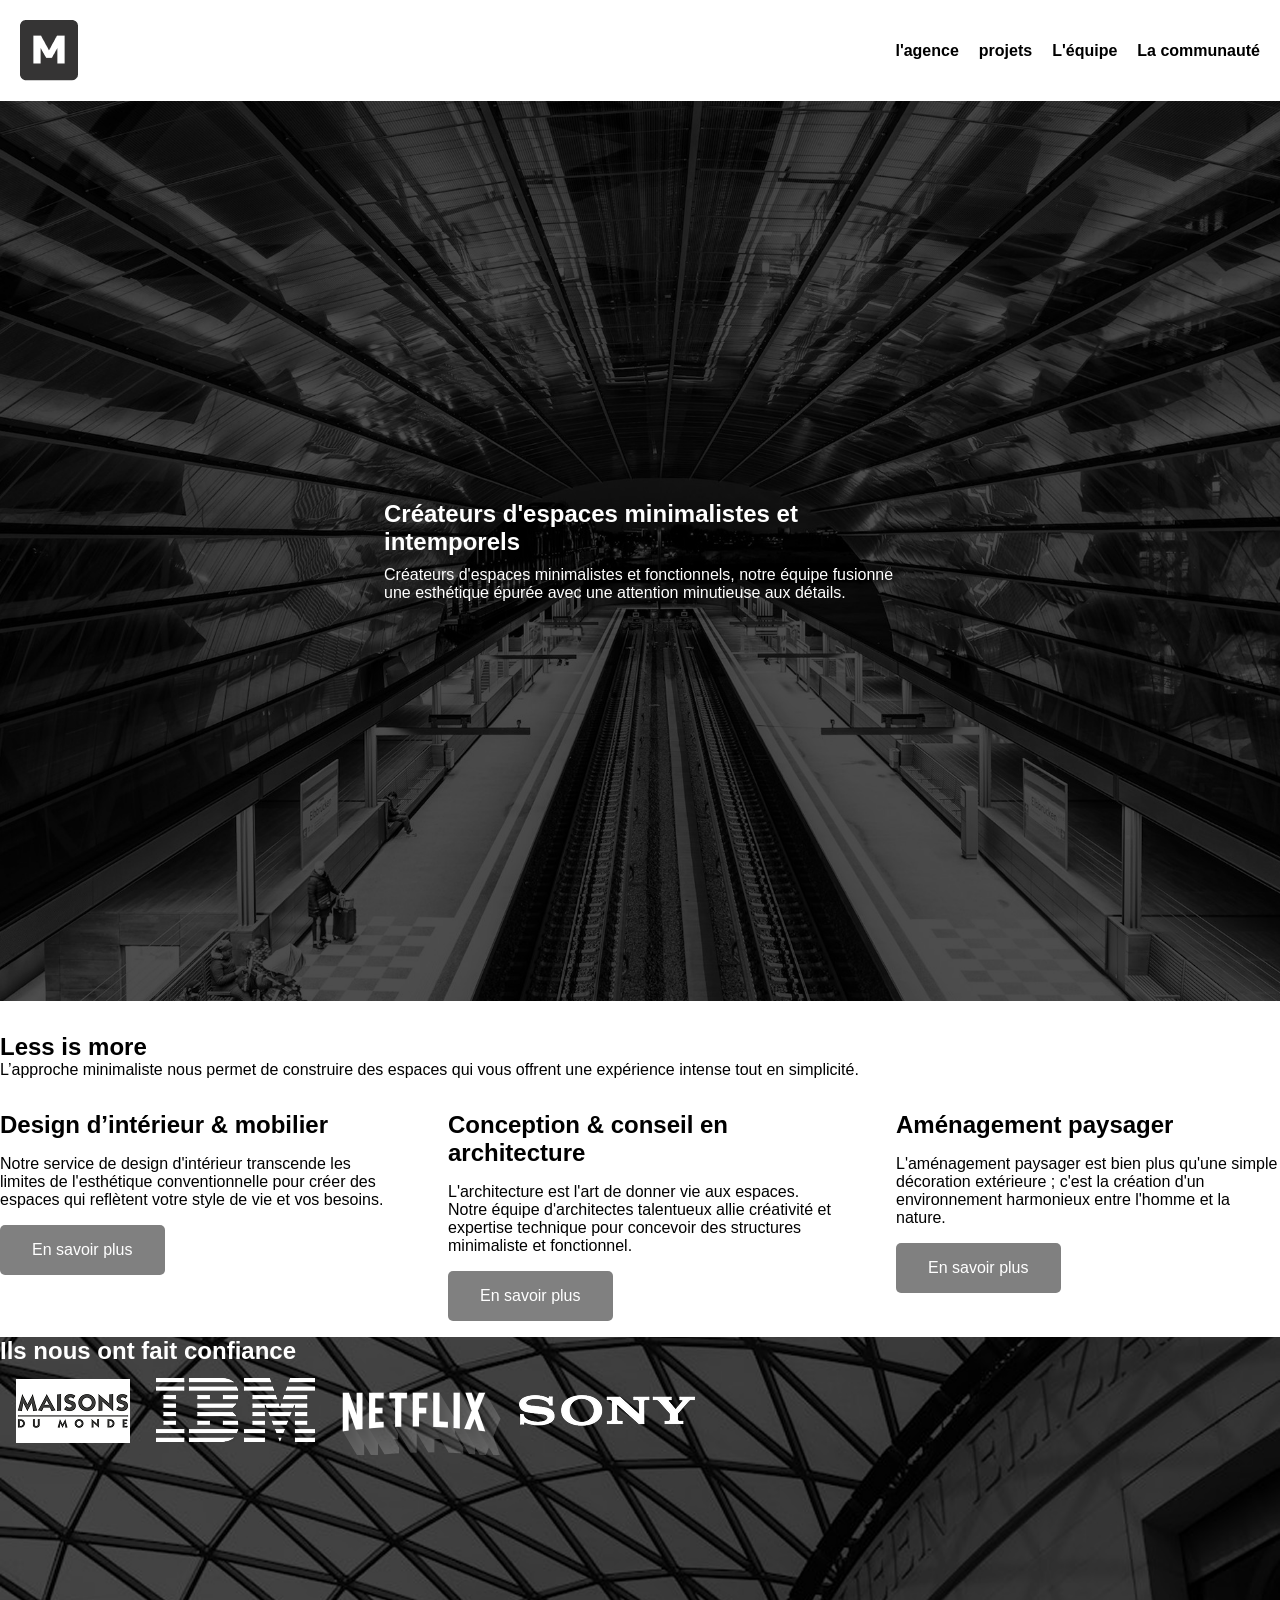
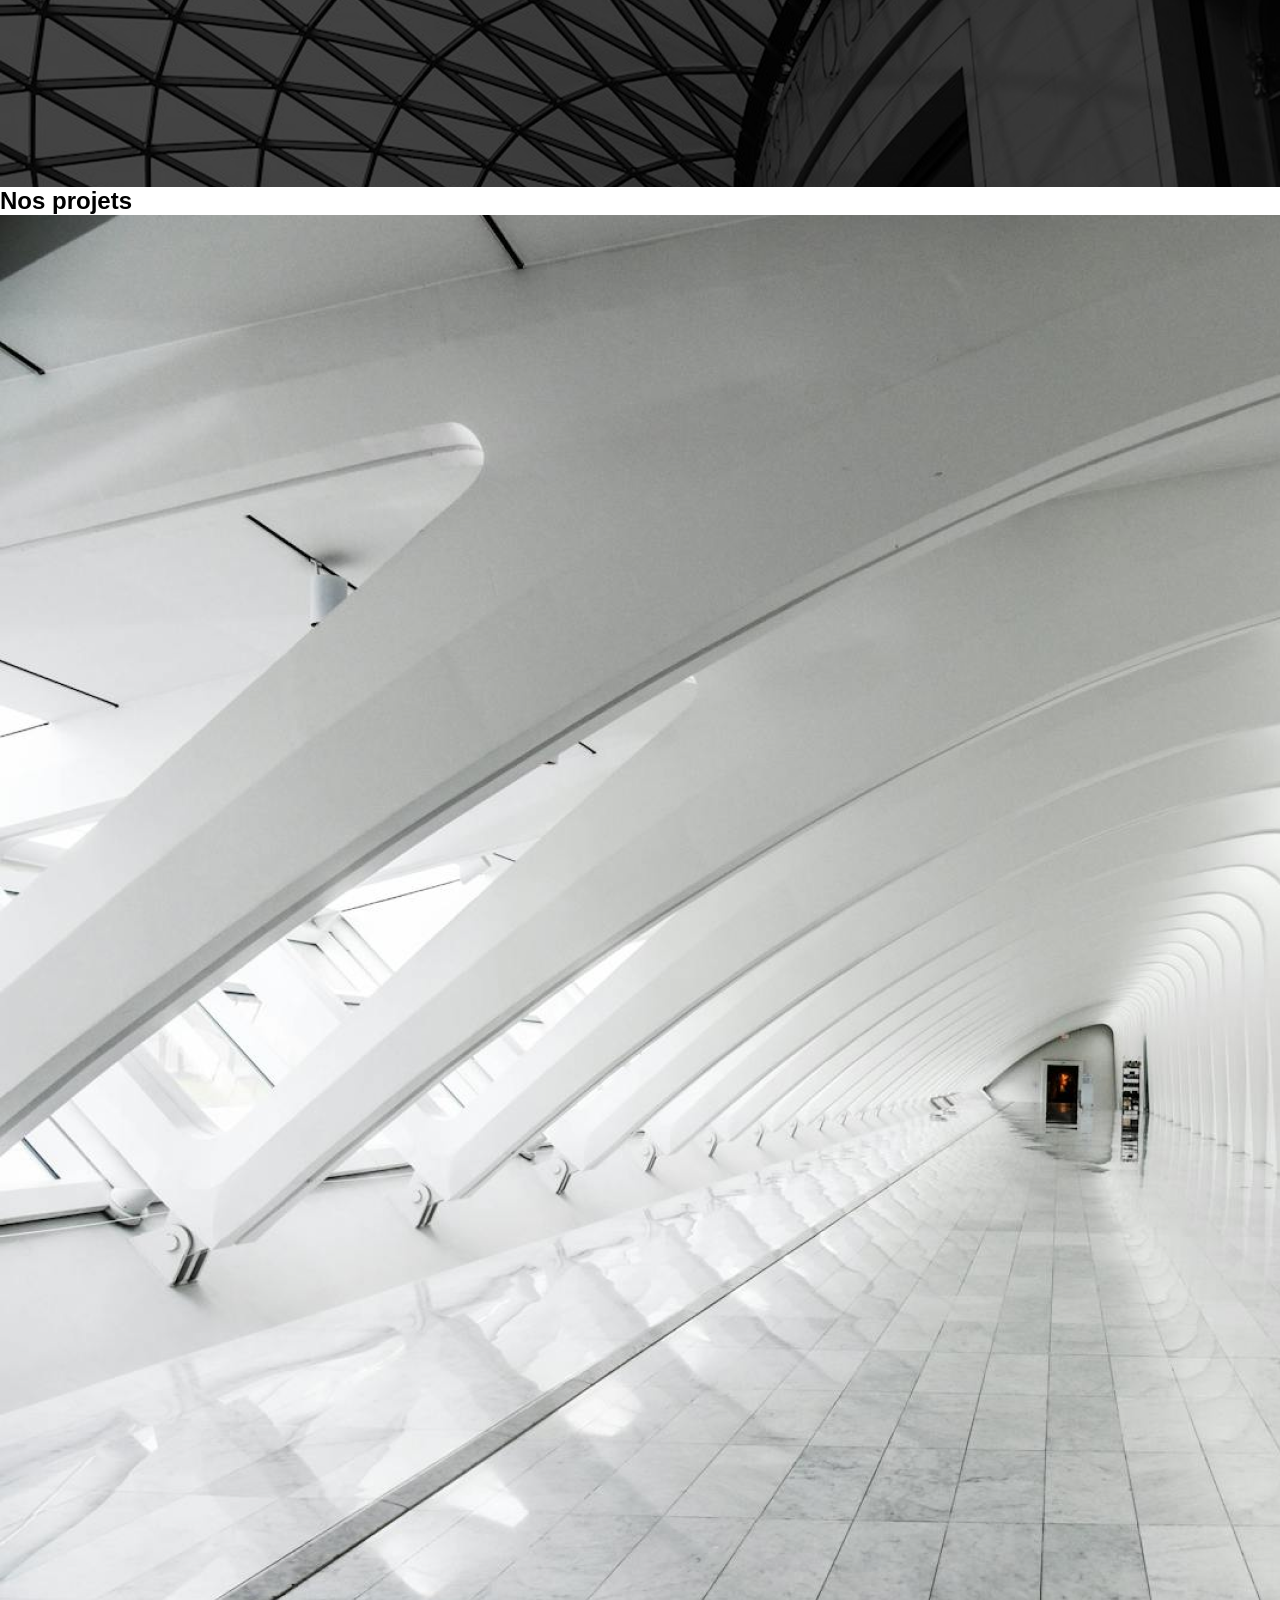
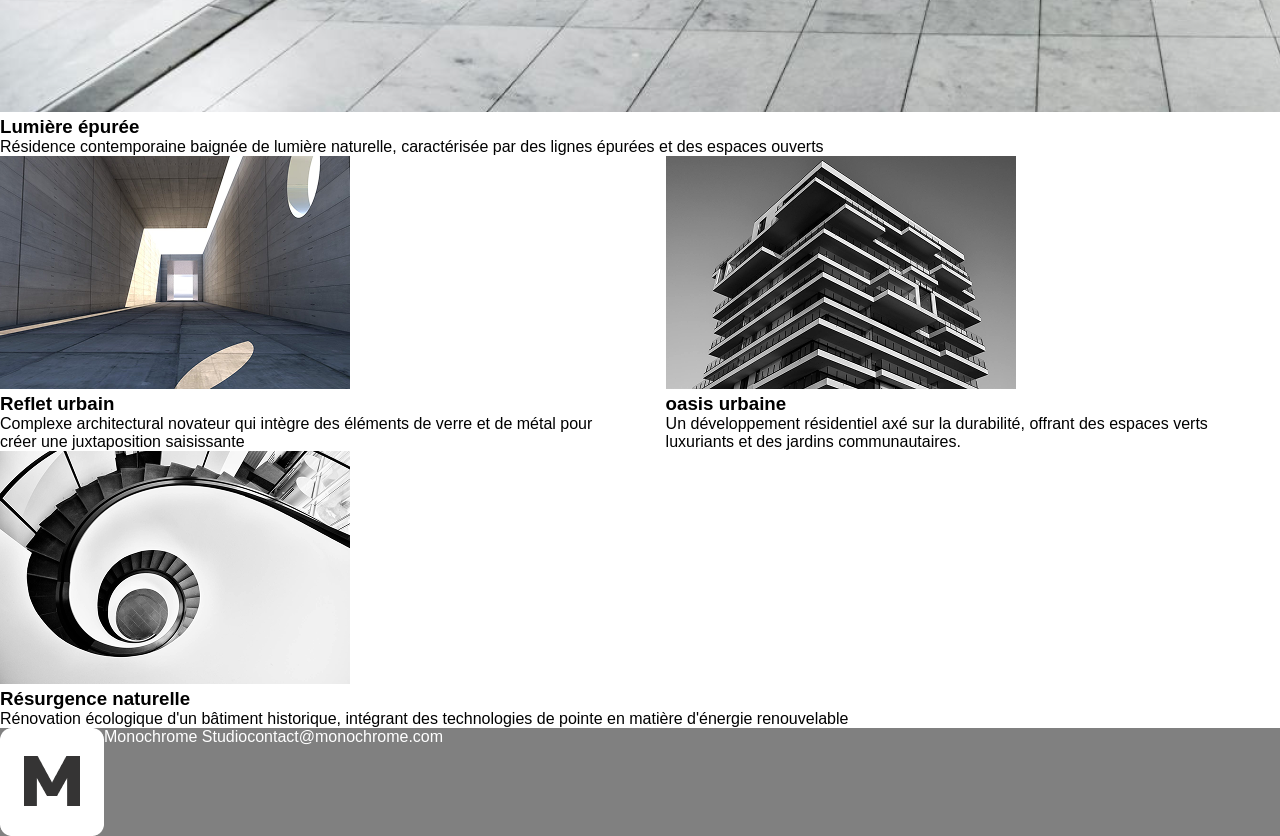
==== commit 8d569db2: "monochrome" ====
--- a/index.html
+++ b/index.html
@@ -62,7 +62,7 @@
         </div>
     </section>
     <!--Ils nous ont fait confiance troisième partie-->
-    <section class="background-2 container1200">
+    <section class="background-2">
         <h2 class="blanc">Ils nous ont fait confiance</h2>
         <div class="flex ">
         <img src="asset/maison-du-monde.png" alt="" class="">
@@ -73,9 +73,11 @@
         </div>
     </section>
     <!--Nos projet-->
-    <section>
-        <a href="index2.html" class="soulignement-lien">
-            <div>
+    <section class="container1200">
+        <div class="flex spacebetween">
+            <a href="index2.html" class="soulignement-lien">
+            <div class="width48">
+                
                 <h2 id="Projet">Nos projets</h2>
                 <img src="asset/img1-lumiere-Epuree.png" alt="">
                 <h3>Lumière épurée</h3>
@@ -84,14 +86,13 @@
                     ouverts</p>
             </div>
         </a>
-        <div class="flex">
-        <div>
+        <div class="width48">
             <img src="asset/img-galerie-2.png" alt="">
             <h3>Reflet urbain</h3>
             <p>Complexe architectural novateur qui intègre des éléments de verre et de métal pour créer une
                 juxtaposition saisissante</p>
         </div>
-        <div>
+        <div class="width48">
             <img src="asset/img-galerie-3.png" alt="">
             <h3>oasis urbaine</h3>
             <p>Un développement résidentiel axé sur la durabilité, offrant des espaces verts luxuriants et des jardins
--- a/style.css
+++ b/style.css
@@ -15,6 +15,10 @@
     /*100% de la hauteur de l'écran*/
 }
 
+.background-grey{
+    background-color: grey;
+}
+
 .blanc {
     color: white;
 }
@@ -23,6 +27,7 @@
     background-image: url("asset/bg-image-2.png");
     background-size: cover;
     background-repeat: no-repeat;
+    height: 50vh;
 }
 
 .soulignement-lien {
@@ -49,12 +54,6 @@
 .gap {
     gap: 20px;
 }
-.align-center{
-    align-items: center;
-}
-.justify-center{
-    justify-content: center;
-}
 
 /*Texte*/
 a {
@@ -83,4 +82,149 @@
 }
 .w30{
     width: 30%;
-}+}
+
+
+
+
+
+/*TEXTE*/
+
+.decoration-none {
+    text-decoration: none;
+    /*retirer la ligne sous le texte*/
+}
+
+.list-style-none {
+    list-style: none;
+    /*retirer le rond des liste*/
+}
+
+.bold {
+    font-weight: 800;
+    /*mettre en gras*/
+}
+
+.texte-center {
+    text-align: center;
+    /*centrer le texte*/
+}
+
+.majuscule {
+    text-transform: uppercase;
+    /*majuscule*/
+}
+
+.minuscule {
+    text-transform: lowercase;
+    /*minuscule*/
+}
+
+/*Largeurs*/
+
+.width100 {
+    width: 100%;
+}
+
+.width50 {
+    width: 50%;
+}
+
+.width48 {
+    width: 48%;
+}
+
+.width30 {
+    width: 30%;
+}
+
+.width25 {
+    width: 25%;
+}
+
+.width20 {
+    width: 20%;
+}
+
+/*Flex box*/
+
+.flex {
+    display: flex;
+    flex-wrap: wrap;
+}
+
+.space-between {
+    justify-content: space-between;
+}
+
+.align-center {
+    align-items: center;
+}
+
+.justify-center {
+    justify-content: center;
+}
+
+.space-around{
+    justify-content: space-around;
+}
+
+
+.align-contentend{
+    align-content: flex-end;
+}
+
+.gap8 {
+    gap: 8px;
+}
+
+.gap16 {
+    gap: 16px;
+}
+
+.gap32 {
+    gap: 32px;
+}
+
+.gap48{
+    gap: 48px;
+}
+
+/*margin et padding*/
+
+.margin-top-16 {
+    margin-top: 16px;
+}
+
+.margin-bot-16 {
+    margin-bottom: 16px;
+}
+
+.margin-top-32 {
+    margin-top: 32px;
+}
+
+.margin-bot-32 {
+    margin-bottom: 32px;
+}
+
+.margin-top-128 {
+    margin-top: 128px;
+}
+
+.padding-top-16 {
+    padding-top: 16px;
+}
+
+.padding-bot-32 {
+    padding-bottom: 32px;
+}
+
+/*container*/
+
+.container1200{
+    max-width: auto;
+    width: 100%;
+    margin-left: auto;
+    margin-right: auto;
+}
